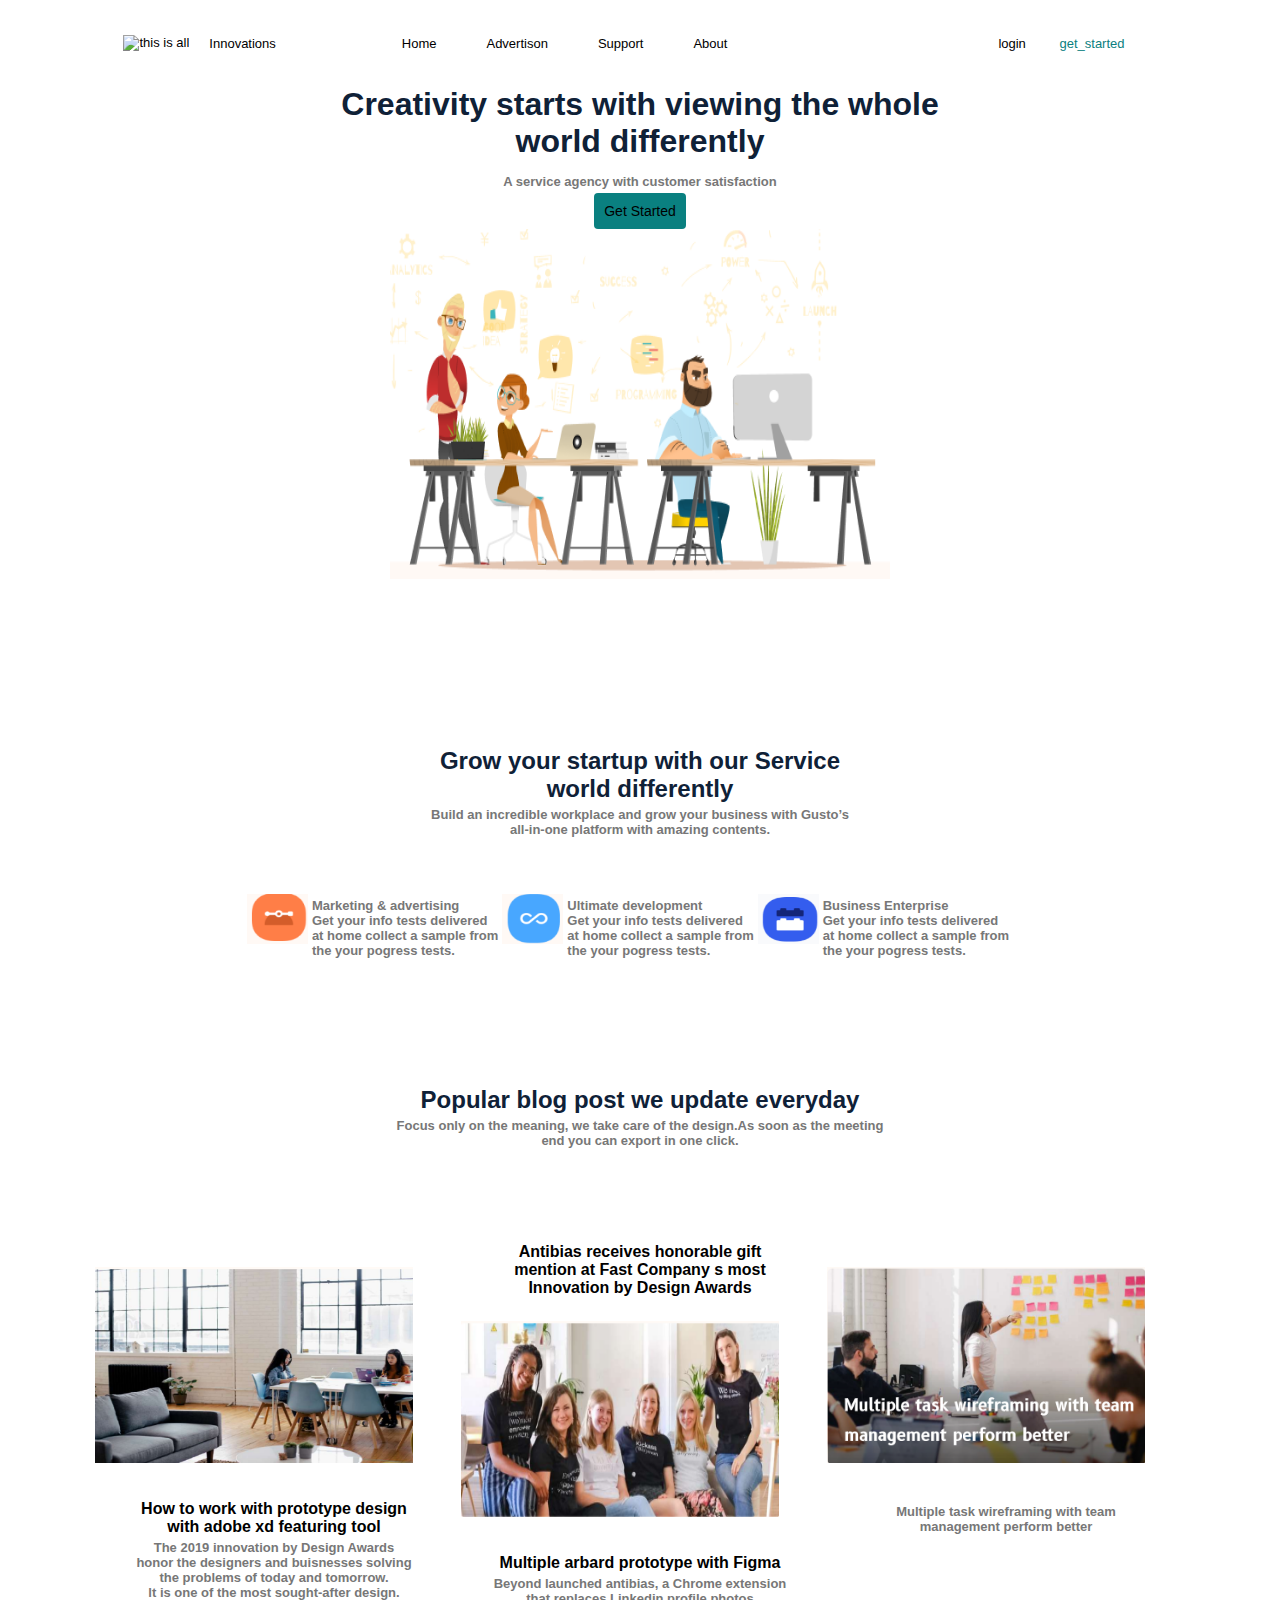
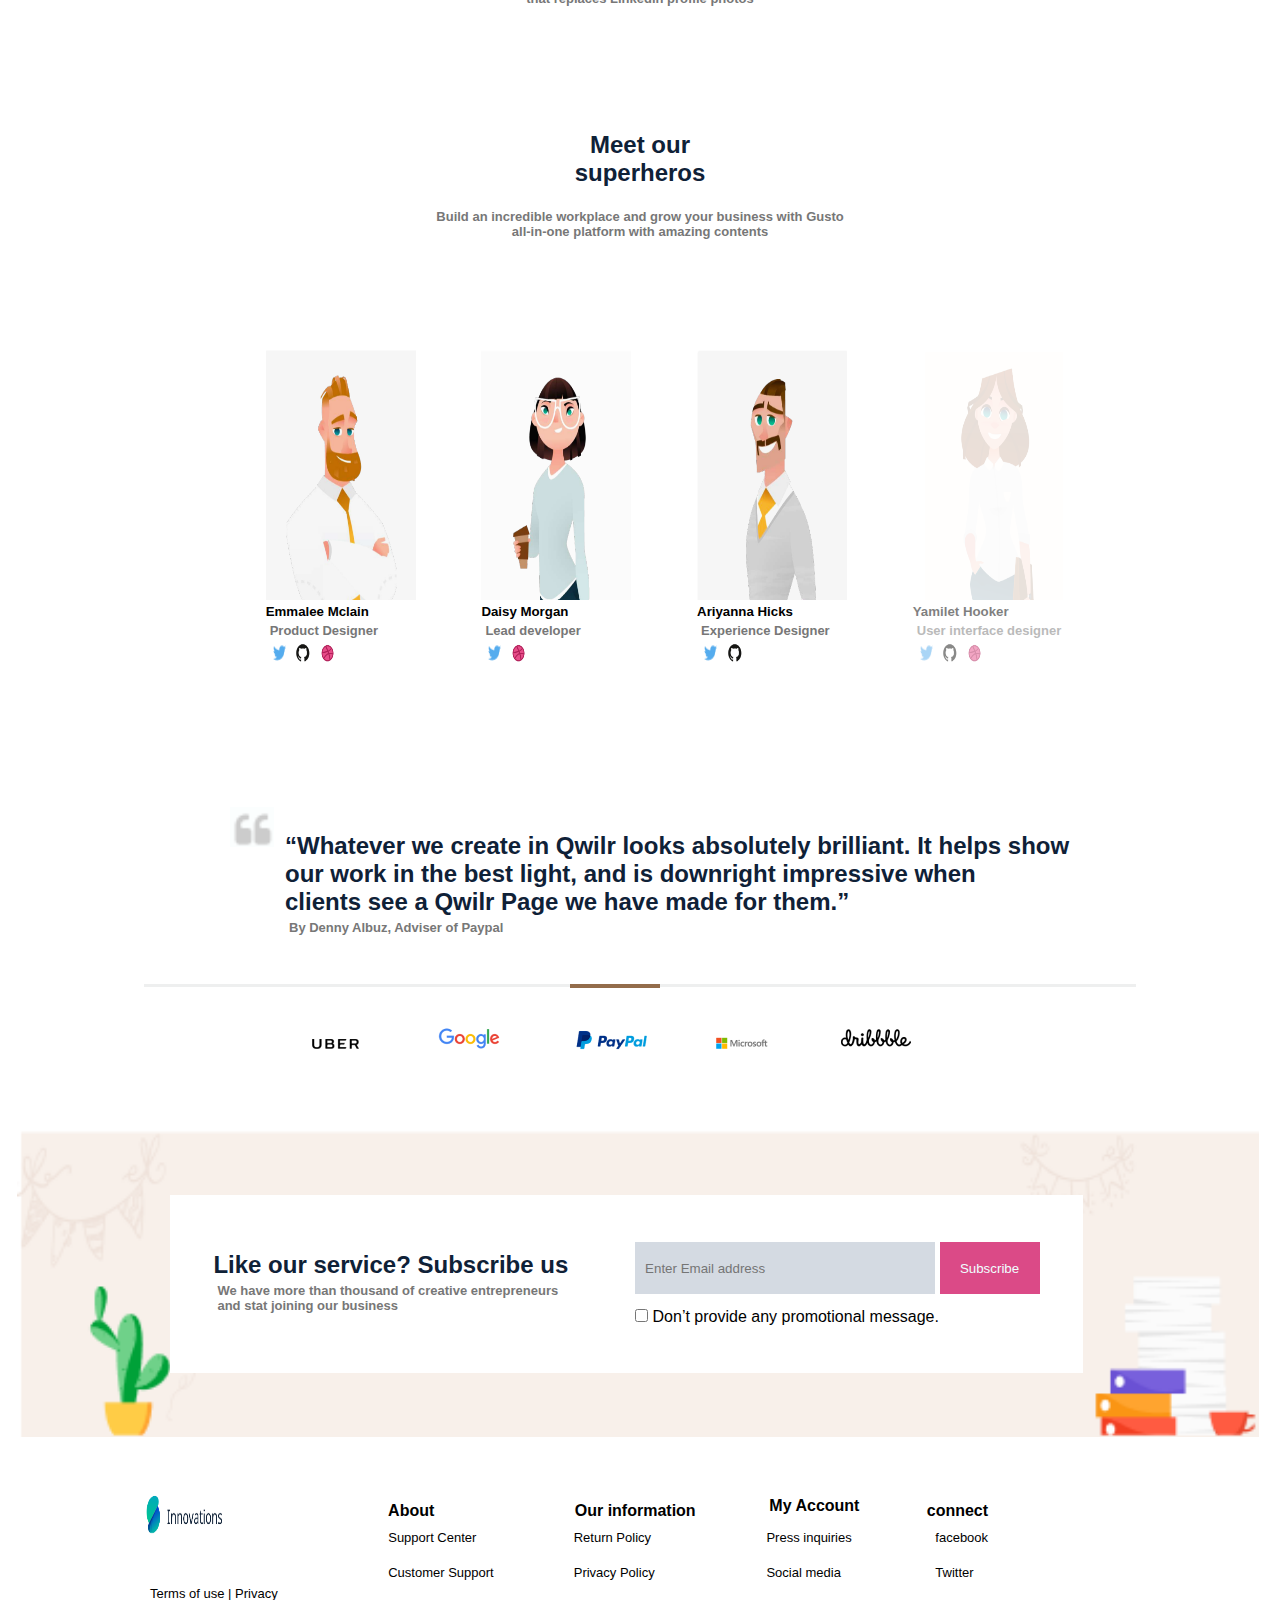
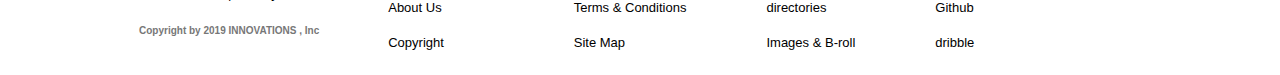
==== index.html @ 23b31b96 "v10" ====
<!DOCTYPE html>
<html lang="en">

<head>
    <meta charset="UTF-8">
    <meta name="viewport" content="width=device-width, initial-scale=1.0">
    <link rel="stylesheet" type="text/css" href="Css.css">
    <link rel="stylesheet" href="index/.css">
    <link rel="stylesheet" href="https://cdnjs.cloudflare.com/ajax/libs/font-awesome/6.4.2/css/all.min.css"
    integrity="sha512-z3gLpd7yknf1YoNbCzqRKc4qyor8gaKU1qmn+CShxbuBusANI9QpRohGBreCFkKxLhei6S9CQXFEbbKuqLg0DA=="
    crossorigin="anonymous" referrerpolicy="no-referrer" /> 

    <title>Inovation</title>
    
</head>

<body>
    <!--header-->
    <header id="header">
        <nav id="navbar">
            <!-- left nav -->
            <div class="logo-nav">
                <ul>
                    <li><img src="img/logo-inov.png" alt="this is all"></li>
                    <li><span>Innovations</span></li>
                </ul>
            </div>
            <!-- middle nav -->
            <ul>
                <li><a href="index.html">Home</a></li>
                <li><a href="advertison.html">Advertison</a></li>
                <li><a href="support.html">Support</a></li>
                <li><a href="about.html">About</a></li>
            </ul>
            <!-- right nav -->
            <div class="nav-right">
                <a href="#">login</a>
                <a style="color: #0A8080 " href="#">get_started</a>
            </div>
        </nav>
    </header>

    <section class="content-section-all"><!-- id="content1" -->
        <div class="content-div-all"><!-- class="content1-title-index" -->
            <h1 class="visiter">Creativity starts with viewing the whole <br> world differently</h1>
            <h6 class="content-div-h">A service agency with customer satisfaction</h6>
            <button>Get Started</button>
            <img class="img-bg-home" src="img/Aboutimg.png" alt="wait please">
        </div>
    </section>

    <section id="main-supp">
        <div class="content-div-all">
            <h2>Grow your startup with our Service <br> world differently</h2>
            <h6 class="content-div-h">Build an incredible workplace and grow your business with Gusto’s <br>
                all-in-one platform with amazing contents.</h6>

            <div class="home-services"> <!--home-services1-right-->
                <div class="services" id="home-services1-right">
                    <img class="home-services-logo" src="img/maeketing.png" alt="maeketing">
                    <h6><b>Marketing & advertising</b><br>Get your info tests delivered <br>at home collect
                        a sample from <br>the your pogress tests.</h6>
                </div>
                <!--home-services1-midle-->
                <div class="services" id="home-services2-medl">
                    <img class="home-services-logo" src="img/ultimate.png" alt="ultimate">
                    <h6><b>Ultimate development</b><br>Get your info tests delivered <br>at home collect
                        a sample from <br>the your pogress tests.</h6>
                </div>
                <!--home-services1-left-->
                <div class="services" id="home-services3-left">
                    <img class="home-services-logo" src="img/Entreprise2.png" alt="Entreprise2">
                    <h6><b>Business Enterprise</b><br>Get your info tests delivered <br>at home collect
                        a sample from <br>the your pogress tests.</h6>
                </div>
            </div>
        </div>
    </section>
    <!--blog-->
    <section id="blog">
        <div class="content-blog-home">
            <h2 id="blog-title">Popular blog post we update everyday</h2>
            <h6>Focus only on the meaning, we take care of the design.As soon as the
                meeting <br>end you can export in one click.</h6>
            <!--home-blog-midle-->
            <div class="home-blog">

                <div id="home-blog-left">
                    <img class="blog-image" src="img/bolg_left.png" alt="Entreprise2">
                    <h4>How to work with prototype design<br>with adobe xd featuring tool</h4>
                    <h6>The 2019 innovation by Design Awards<br>honor the designers and
                        buisnesses solving<br>the problems of today
                        and tomorrow.<br>lt is one of the most sought-after design.
                    </h6>
                </div>

                <!--home-blog-midle-->
                <div id="home-blog-medl">
                    <h4>Antibias receives honorable gift <br>mention at Fast Company s most <br>
                        Innovation by Design Awards
                    </h4>
                    <img class="blog-image" src="img/blog_midle.png" alt="ultimate">
                    <h4>Multiple arbard prototype with Figma</h4>
                    <h6>Beyond launched antibias, a Chrome extension<br>that replaces Linkedin profile photos</h6>
                </div>

                <!--home-blog-left-->
                <div id="home-blog-right">
                    <img class="blog-image" src="img/blog_right.png" alt="maeketing">
                    <h6>Multiple task wireframing with team
                        <br>management perform better
                    </h6>
                </div>
            </div>
        </div>
    </section>

    <section id="hero-section">
        <div class="title-hero-about">
            <h2>Meet our <br> superheros</h2><br>
            <h6>Build an incredible workplace and grow your business with Gusto <br>
                all-in-one platform with amazing contents</h6>
        </div>

        <div class="img-hero-about">

            <div>
                <img class="heros" src="img/left-img-about.png" alt="">
                <h5>Emmalee Mclain</h5>
                <h6>Product Designer</h6>
                <img class="icons" src="img/twiter.png" alt="twiter">
                <img class="icons" src="img/github.png" alt="github">
                <img class="icons" src="img/dribbble2.png" alt="dribbble2">
            </div>

            <div>
                <img class="heros" src="img/midle-img-about.png" alt="midle">
                <h5>Daisy Morgan</h5>
                <h6>Lead developer</h6>
                <img class="icons" src="img/twiter.png" alt="twiter">
                <img class="icons" src="img/dribbble2.png" alt="dribbble2">
            </div>

            <div>
                <img class="heros" src="img/hero-rigt-about.png" alt="rigt">
                <h5>Ariyanna Hicks</h5>
                <h6>Experience Designer</h6>
                <img class="icons" src="img/twiter.png" alt="twiter">
                <img class="icons" src="img/github.png" alt="github">
            </div>
            <div class="leftlady-opacity">
                <img class="heros" src="img/home-right-hero.png" alt="heros">
                <h5>Yamilet Hooker</h5>
                <h6>User interface designer</h6>
                <img class="icons" src="img/twiter.png" alt="twiter">
                <img class="icons" src="img/github.png" alt="github">
                <img class="icons" src="img/dribbble2.png" alt="dribbble2">
            </div>
        </div>
    </section>

    <section id="home-paragraph">
        <div class="home-paragraph">
            <img id="tiwtiwa" src="img/tiwtiwa.png" alt="tiwtiwa">
            <h2>
                “Whatever we create in Qwilr looks absolutely brilliant. It helps show <br>
                our work in the best light, and is downright impressive
                when <br>clients see a Qwilr Page we have made for them.”
            </h2>
            <h6>
                By Denny Albuz, Adviser of Paypal
            </h6>
        </div>
    </section>
    <section class="comapany-logos-home">
        <div class="hr">
            <hr>
        </div>

        <div class="campany-logos">
            <img class="cm-logo" src="img/uber.png" alt="uber" class="big-company-logo">
            <img class="cm-logo" src="img/google.png" alt="google" class="big-company-logo">
            <img class="cm-logo" src="img/paypal.png" alt="paypal" class="big-company-logo">
            <img class="cm-logo" src="img/microsoft.png" alt="microsoft" class="big-company-logo">
            <img class="cm-logo" src="img/dribbble.png" alt="dribbble2" class="big-company-logo">
        </div>

    </section>

    <section id="home-form">
        <form class="form-home">
            <div>
                <h2>Like our service? Subscribe us</h2>
                <h6>We have more than thousand of creative entrepreneurs <br>
                    and stat joining our business</h6>
            </div>
            <div>
                <input class="form-home-input" type="text" placeholder="Enter Email address">
                <button class="form-home-button">Subscribe</button><br>

                <input type="checkbox" id="box" name="box" style="margin-top:15px;">
                <label for="box">Don’t provide any promotional message.</label>
            </div>
        </form>

    </section>
    <!--footer-->
    <section id="footer">
        <div class="footer-section">
            <div class="footer" id="footer-logo">
                <ul class="footerul">
                <li>
                    <img height="90px" width="100px" src="img/logo.png" alt="wait a min please">
                 </li>
                    <li> <a>Terms of use | Privacy</a></li>
                    <li>
                        <h6 style="font-size: 10px;">Copyright by 2019 INNOVATIONS , Inc</h6>
                    </li>
                </ul>
            </div>
            <div class="footer">
                
                <ul class="footerul">
                    <h3>About</h3>
                    <li><a href="#">Support Center</a></li>
                    <li><a href="#">Customer Support</a></li>
                    <li><a href="#">About Us</a></li>
                    <li><a href="#">Copyright</a></li>
                </ul>
            </div>
            <div class="footer">
                
                <ul class="footerul">
                    <h3>Our information</h3>
                    <li><a href="#">Return Policy</a></li>
                    <li><a href="#">Privacy Policy</a></li>
                    <li><a href="#">Terms & Conditions</a></li>
                    <li><a href="#">Site Map</a></li>
                </ul>
            </div>
            <div class="footer">
                <h3>My Account</h3>
                <ul class="footerul">
                    <li><a href="#">Press inquiries</a></li>
                    <li><a href="#">Social media</a></li>
                    <li><a href="#">directories</a></li>
                    <li><a href="#">Images & B-roll</a></li>
                </ul>
            </div>
            <div class="footer">
                <ul class="footerul">
                    <h3>connect</h3>
                    <li><a href="#"><i class="fa-brands fa-facebook" style="color: #1f3356;"></i>facebook</a></li>
                    <li><a href="#"><i class="fa-brands fa-twitter" style="color: #7edaf1;"></i>Twitter</a></li>
                    <li><a href="#"><i class="fa-brands fa-github" style="color: #0a0a0a;"></i>Github</a></li>
                    <li><a href="#"><i class="fa-solid fa-basketball" style="color: #b12b4c;"></i>dribble</a></li>
                </ul>
            </div>
        </div>
    </section>
</body>

</html>
---- Css.css ----
* {
    margin: 0%;
    padding: 0%;
    box-sizing: border-box;
    font-family: 'Open Sans', 'Helvetica Neue', sans-serif;
    
}

h1 {
    font-size: xx-large;
    color: #0F2137;
    position: absolute;
    top: 105px;
}

h2 {
    font-size: x-large;
    color: #0F2137;
    
}

h3 {
    font-size: medium;
}

h6 {
    font-size: small;
    color: #777;
    padding: 4px;
}

p {
    font-size: 15px;

}

.icons {
    height: 20px;
    width: 20px;
    padding-left: 5px;
}

#navbar {
    display: flex;
    justify-content: space-around;
    align-items: center;
    padding: 25px;
    margin-left: 113px;
    font-size: small;
}

#navbar ul {
    display: flex;
    flex-direction: row;
    align-items: center;
    list-style: none;
    margin-left: -140px;
}

li {
    padding: 10px;
}

a {
    text-decoration: none;
    height: 10px;
    width: 35px;
    color: black;
    transition: ease 0.3s;
    padding: 15px;
}

 a:hover {
    box-shadow: 15px 15px 30px rgba(232, 4, 4, 0.2);
    border-radius: 3px;
} 



/*page home all pages */
.content-div-all {
    display: flex;
    flex-direction: column;
    align-items: center;
    text-align: center;
    padding: 84px;
    position: relative;
}

.content-div-all .img-bg-home {
    width: 500px;
    height: 350px;
}

.content-div-all button {
    padding: 10px;
    font-size: 14px;
    background-color: #0A8080;
    border: none;
    border-radius: 4px;
}
/*services all pages*/
.home-services-logo {
    height: 50px;
    width: 61px;
}

.home-services {
    display: flex;
    padding: 3px 30px 10px 10px;
}

.services {
    display: flex;
    text-align: start;
    align-items: start;
    padding-top: 50px;
}

/*footer*/

.footer-section {
    display: flex;
    align-items: center;
    padding: 10px;
    margin-left: 90px;
    font-size: small;
}

.footer {
    display: flex;
    flex-direction: column;
    justify-content: center;
    align-items: center;
}

.footerul {
    list-style: none;
    display: flex;
    flex-direction: column;
    justify-content: space-evenly;
    align-items: start;
    margin-left: 20px;
    padding: 5px;
}

.footer h3 {
    margin-left: 16%;
    margin-top: 50px;
}
/*     advertision   */

#services {
    display: flex;
    align-items: center;
    flex-direction: column;
    margin-left: 95px;
    padding: 33px;
    background-color: #FFFAEE;
    height: 500px;
    width: 88%;
}

.services-advtion {
    display: flex;
    flex-direction: row;
    padding-left: 55px;
    margin: 16px;
}

.services-p {
    border: 1px solid black;
    border-radius: 10px;
    background: #FFFFFF;
    padding: 29px;
    margin: 30px;
}

.services-h3 {
    text-align: center;
}

.tiwtiwa {
    height: 30px;
    width: 24px;

}
#service1 {
    display: flex;
    flex-direction: column;
    justify-content: start;
    align-items: start;
    padding: 10px;
}

#right-review {
    height: 287px;
    width: 234px;
    background: #f7f8f8;
    border: 1px solid black;
    border-radius: 20px;
    padding: 74px 43px 114px 52px;
    margin: 40px;
}
/*     about      */
#content2 {
    display: flex;
    flex-direction: column;
    text-align: center;
    margin-top: 10px;
    padding: 10px;

}

.midle-content {
    display: flex;
    justify-content: space-evenly;
    align-items: center;
    text-align: left;
    margin-top: 80px;
}

.midle-content .midel-lef-p {
    font-size: xx;
}

.img-hero-about {
    display: flex;
    justify-content: space-evenly;
    padding: 77px 149px 26px 200px;
}

.img-hero-about .heros {
    height: 250px;
    width: 150px;
}

.hero-section {
    text-align: center;
}

.title-hero-about {
    text-align: center;
    padding: 30px;
}
/*    index    */


/*form-home*/
#home-form {
    background-image: url(img/background2.png);
    background-repeat: no-repeat;
    background-size: cover;
    margin-left: 17px;
    margin-top: 50px;
    padding: 20px;
    height: 312px;
    width: 97%;
}

.form-home {
    display: flex;
    justify-content: space-around;
    align-items: center;
    padding: 10px;
    background-color: white;
    height: 178px;
    width: 913px;
    margin: 50px 0px 0px 133px
}

.form-home-input {
    height: 52px;
    width: 300px;
    background: #D4DAE2;
    border: none;
    padding-left: 10px;
}

.form-home-button {
    height: 52px;
    width: 100px;
    color: azure;
    background-color: #DB4A87;
    border: none;
}
/*blog- section*/
.content-blog-home {
    text-align: center;
    margin-top: 30px;
}

.home-blog {
    display: flex;
    flex-direction: row;
    justify-content: space-around;
    align-items: flex-start;
    margin: 1px;
    padding: 90px;
}

.blog-image {
    height: 196px;
    width: 318px;
    margin: 24px 41px 33px 0px;

}
#content2 {
    display: flex;
    flex-direction: column;
    text-align: center;
    margin-top: 10px;
    padding: 10px;

}
.visiter{
    position: absolute;
    top: 0px;
}

.midle-content {
    display: flex;
    justify-content: space-evenly;
    align-items: center;
    text-align: left;
    margin-top: 80px;
}

.midle-content .midel-lef-p {
    font-size: xx;
}

.img-hero-about {
    display: flex;
    justify-content: space-evenly;
    padding: 77px 149px 26px 200px;
}

.img-hero-about .heros {
    height: 250px;
    width: 150px;
}

.hero-section {
    text-align: center;
}

.title-hero-about {
    text-align: center;
    padding: 30px;
}

.home-paragraph {

    text-align: start;
    margin: 115px 10px 25px 285px;
}

#tiwtiwa {
    height: 40px;
    width: 44px;
    opacity: 0.2;
    display: flex;
    align-items: start;
    margin-left: -55px;
    margin-bottom: -15px;
}

.comapany-logos-home {
    text-align: center;
    padding: 20px;
    display: flex;
    flex-direction: column;
    align-items: center;
}

.hr {

    display: flex;
    justify-content: center;
    background-color: #eeefef;
    width: 80%;
    height: 3px;
    margin-bottom: 36px;

}

hr {
    width: 90px;
    height: 3px;
    margin-left: -50px;
    border: 2px solid #936c4b;
}

.cm-logo {
    margin-right: 62px;
}
.leftlady-opacity{
    opacity: 0.5;
   }
   /*  support   */
   .contact-div {
    display: flex;
    background-color: #edf5fa;
    margin: 13px;
    height: 95px;
    text-align: center;
  }
  
  .contact-div .h1-contact {
    margin-left: 160px;
    padding: 31px;
  }
  
  #form-support {
    background-color: #fcf5ec;
    border-radius: 6px;
    height: 450px;
    width: 93%;
    margin-left: 40px;
    margin-top: 50px;
    padding: 45px;
  }
  
  .contact-body {
    padding: 60px;
  }
  
  .contact-body .input-contact {
  
    height: 40px;
    padding: 10px;
    width: 300px;
    margin-left: 100px;
    border: 1px solid black;
    border-radius: 5px;
    margin-top: 25px;
  }
  
  .contact-body .textarea-contact {
    height: 100px;
    width: 300px;
    border: 1px solid black;
    border-radius: 5px;
    margin-left: 100px;
    margin-top: 25px;
    padding: 10px;
  }
  
  .contact-body .contact-buttn {
    height: 36px;
    width: 190px;
    margin-left: 145px;
    margin-top: 30px;
    background: #0A8080;
    border: 1px;
    border-radius: 4px;
    color: white;
  }
  
  /*adresse side */
  #contact-support {
    display: flex;
    flex-direction: row;
    justify-content: space-evenly;
    margin-left: 70px;
    margin-top: 70px;
    text-align: center;
  }
  
  .contact-details {
    display: flex;
    justify-items: center;
  }
  
  .contact-details p {
    padding: 20px;
    margin-top: 30px;
  }
  
  .contact-input-bottom {
    display: flex;
  }
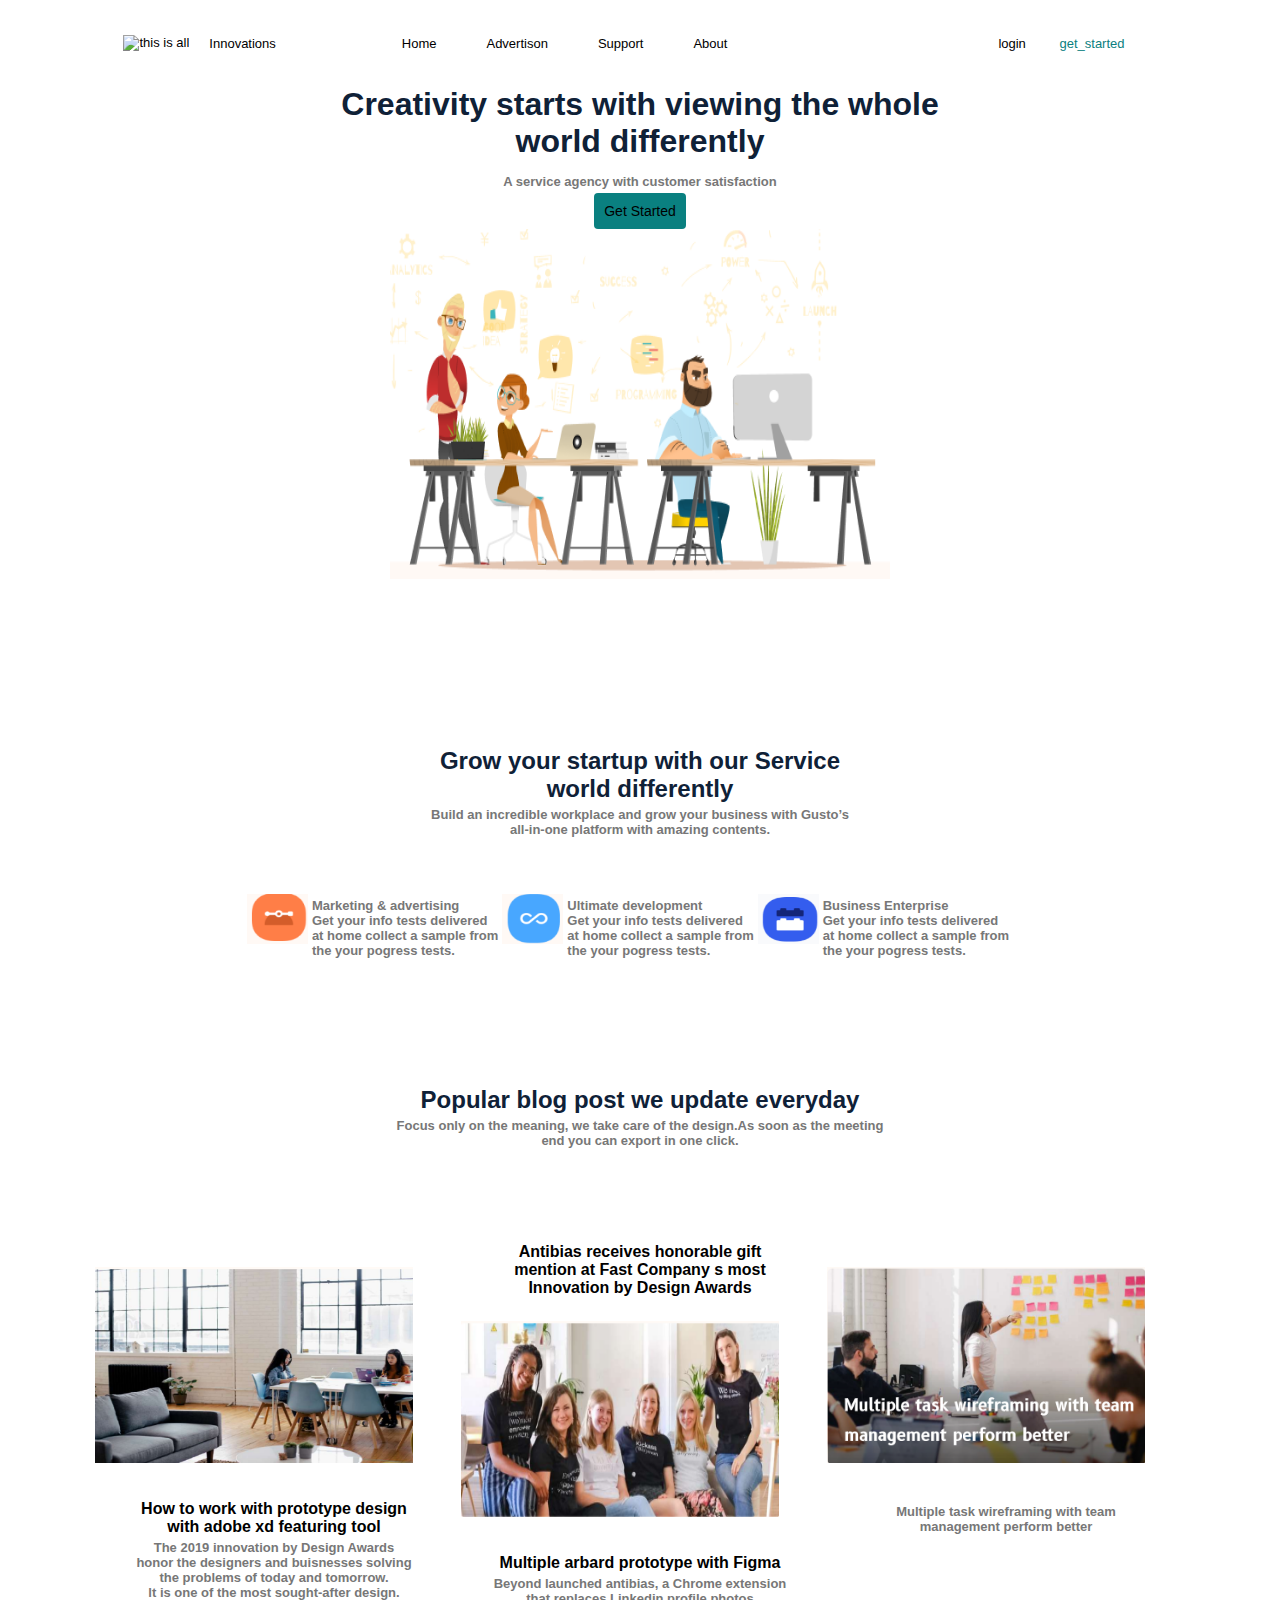
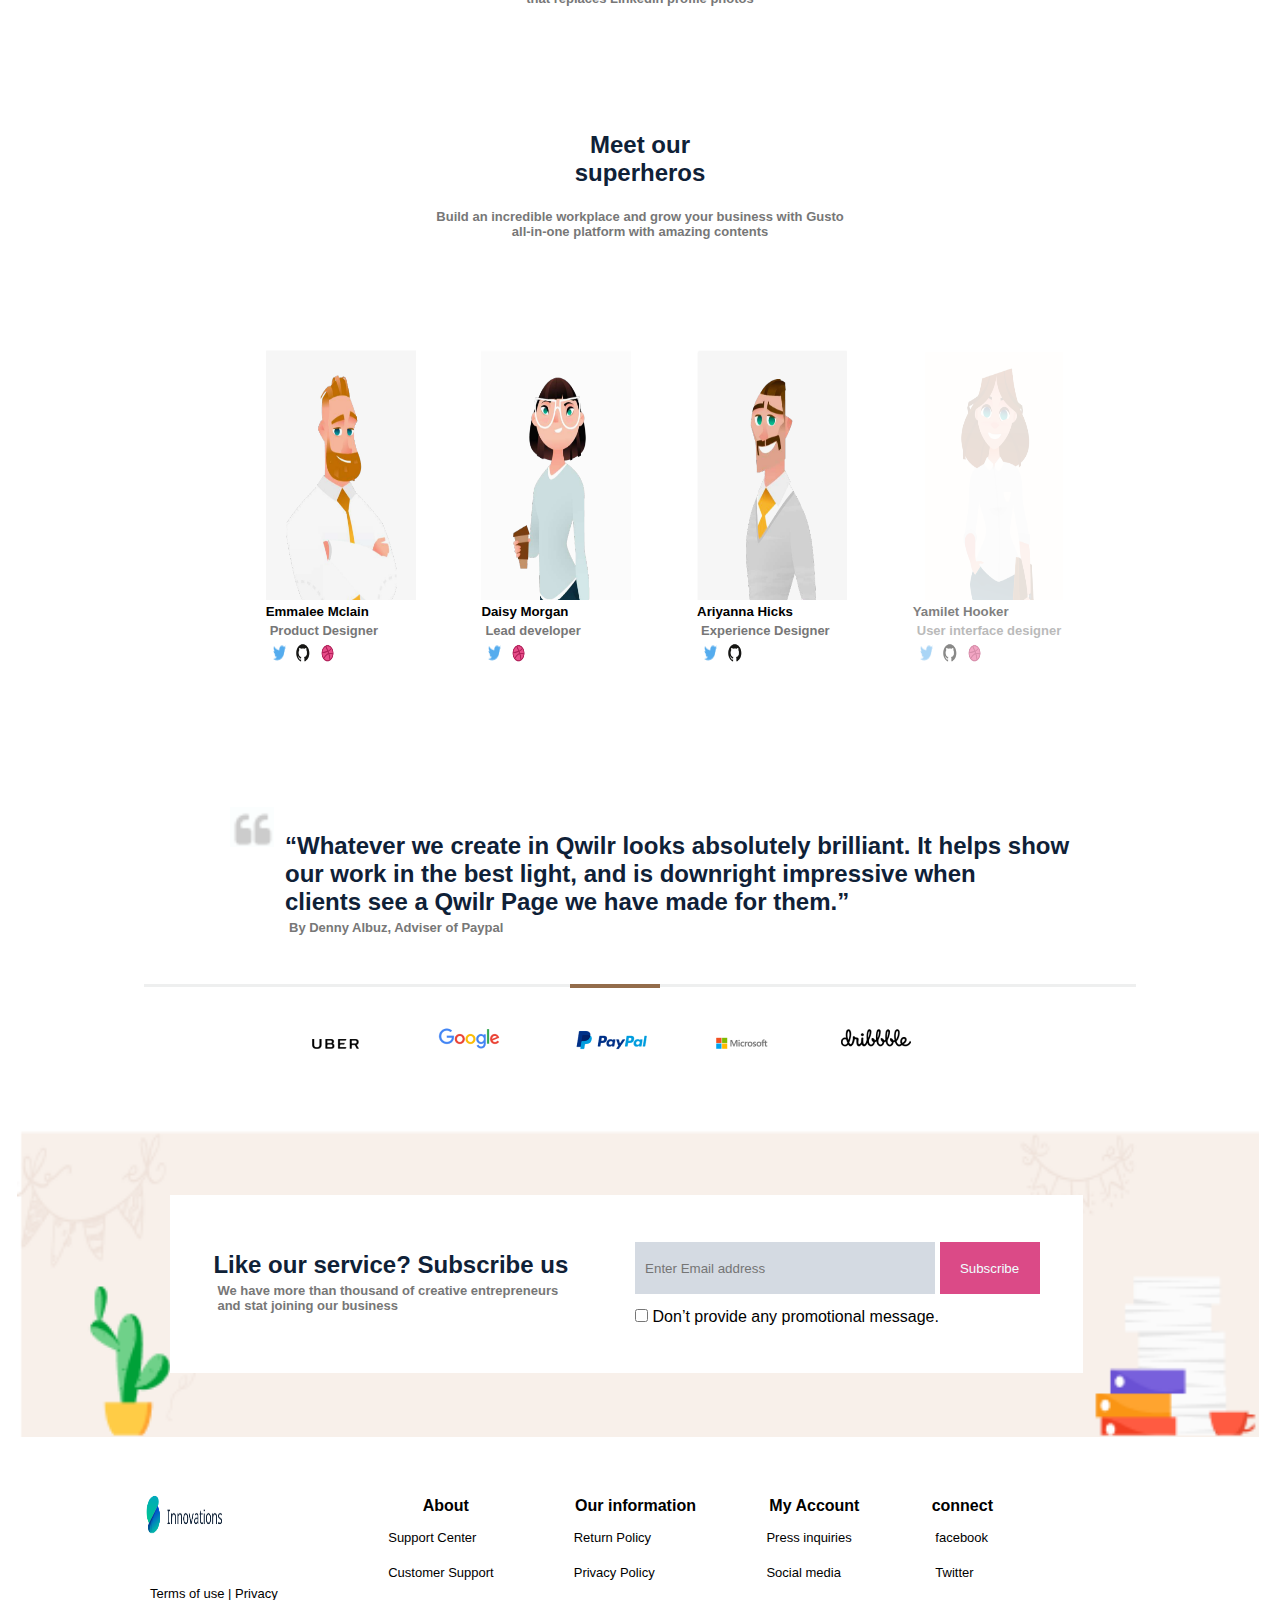
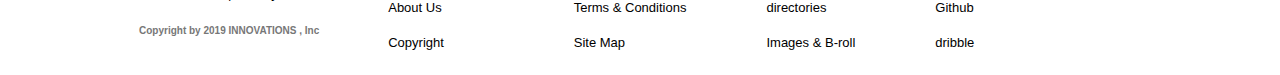
==== commit 291d1426: "v11" ====
--- a/index.html
+++ b/index.html
@@ -219,9 +219,9 @@
                 </ul>
             </div>
             <div class="footer">
-                
-                <ul class="footerul">
-                    <h3>About</h3>
+                <h3>About</h3>
+                <ul class="footerul">
+                   
                     <li><a href="#">Support Center</a></li>
                     <li><a href="#">Customer Support</a></li>
                     <li><a href="#">About Us</a></li>
@@ -229,9 +229,8 @@
                 </ul>
             </div>
             <div class="footer">
-                
-                <ul class="footerul">
-                    <h3>Our information</h3>
+                <h3>Our information</h3>
+                <ul class="footerul">
                     <li><a href="#">Return Policy</a></li>
                     <li><a href="#">Privacy Policy</a></li>
                     <li><a href="#">Terms & Conditions</a></li>
@@ -248,8 +247,8 @@
                 </ul>
             </div>
             <div class="footer">
-                <ul class="footerul">
-                    <h3>connect</h3>
+                <h3>connect</h3>
+                <ul class="footerul">
                     <li><a href="#"><i class="fa-brands fa-facebook" style="color: #1f3356;"></i>facebook</a></li>
                     <li><a href="#"><i class="fa-brands fa-twitter" style="color: #7edaf1;"></i>Twitter</a></li>
                     <li><a href="#"><i class="fa-brands fa-github" style="color: #0a0a0a;"></i>Github</a></li>
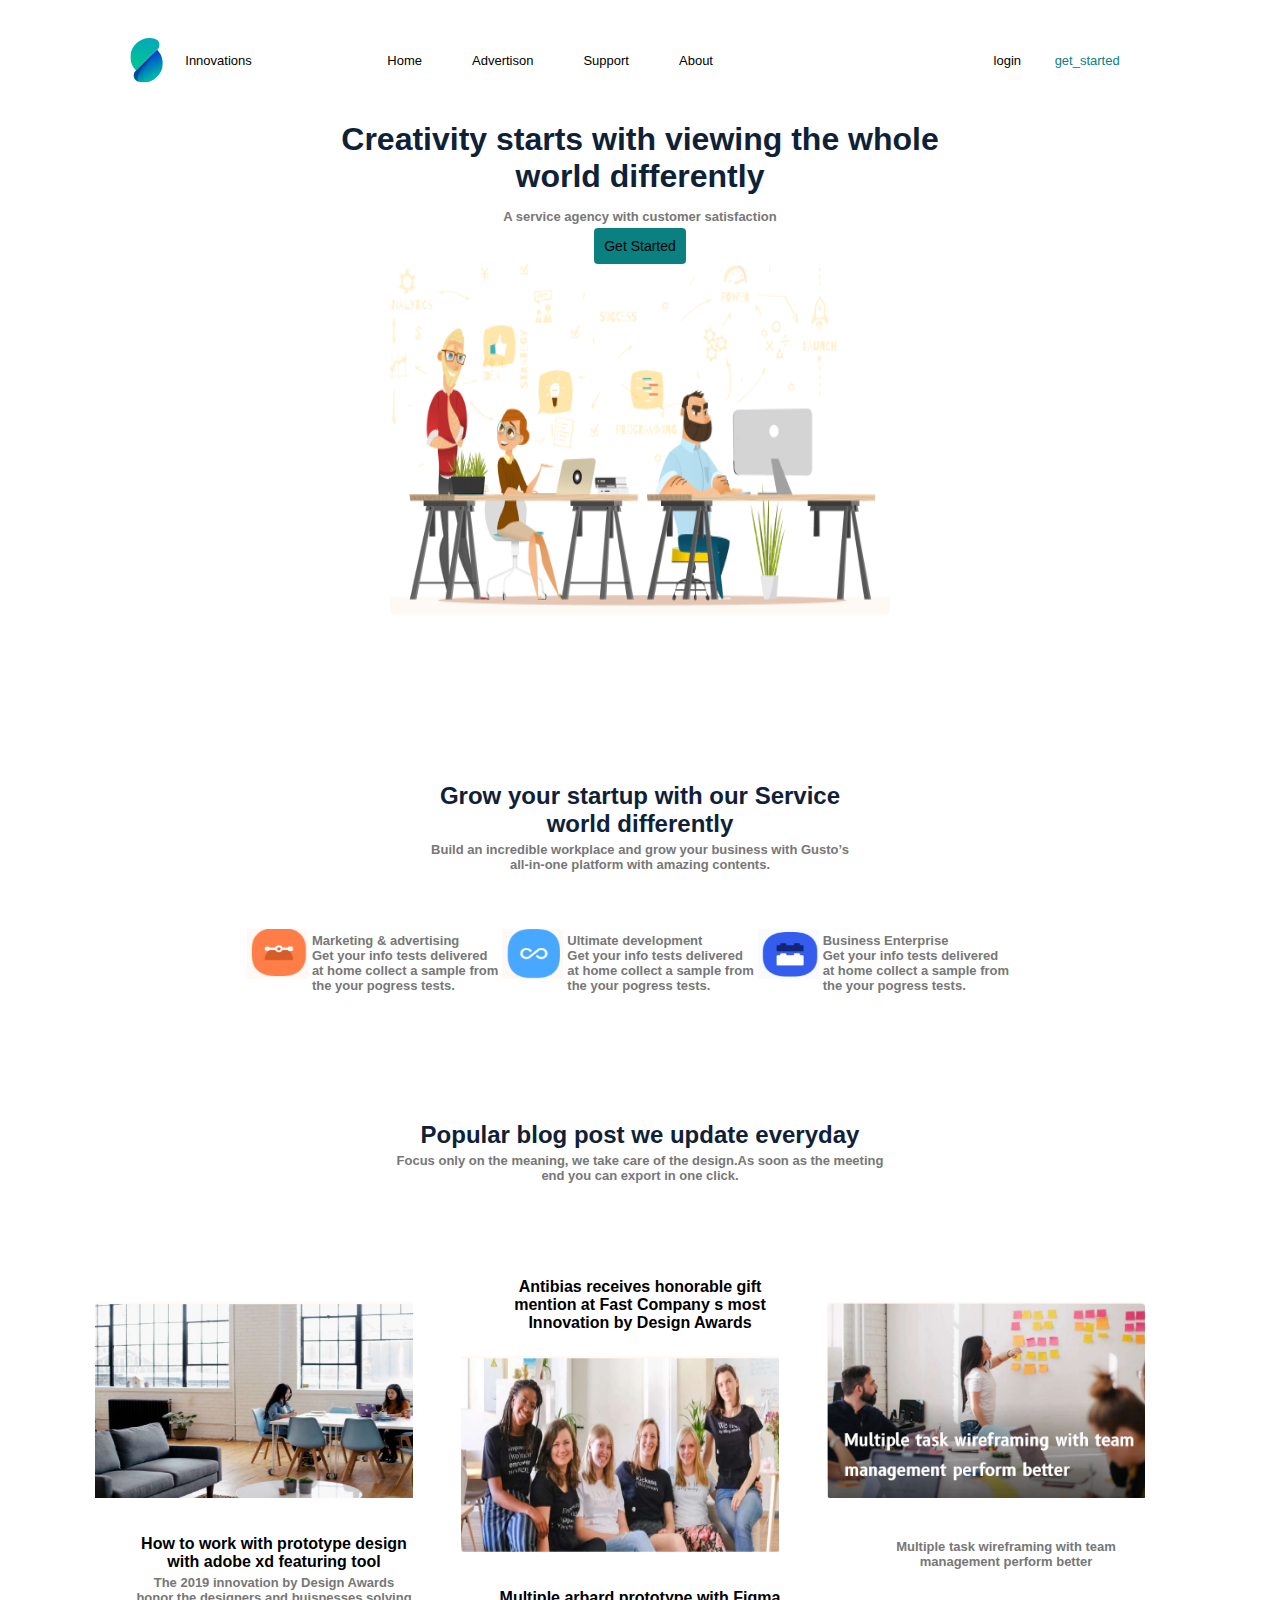
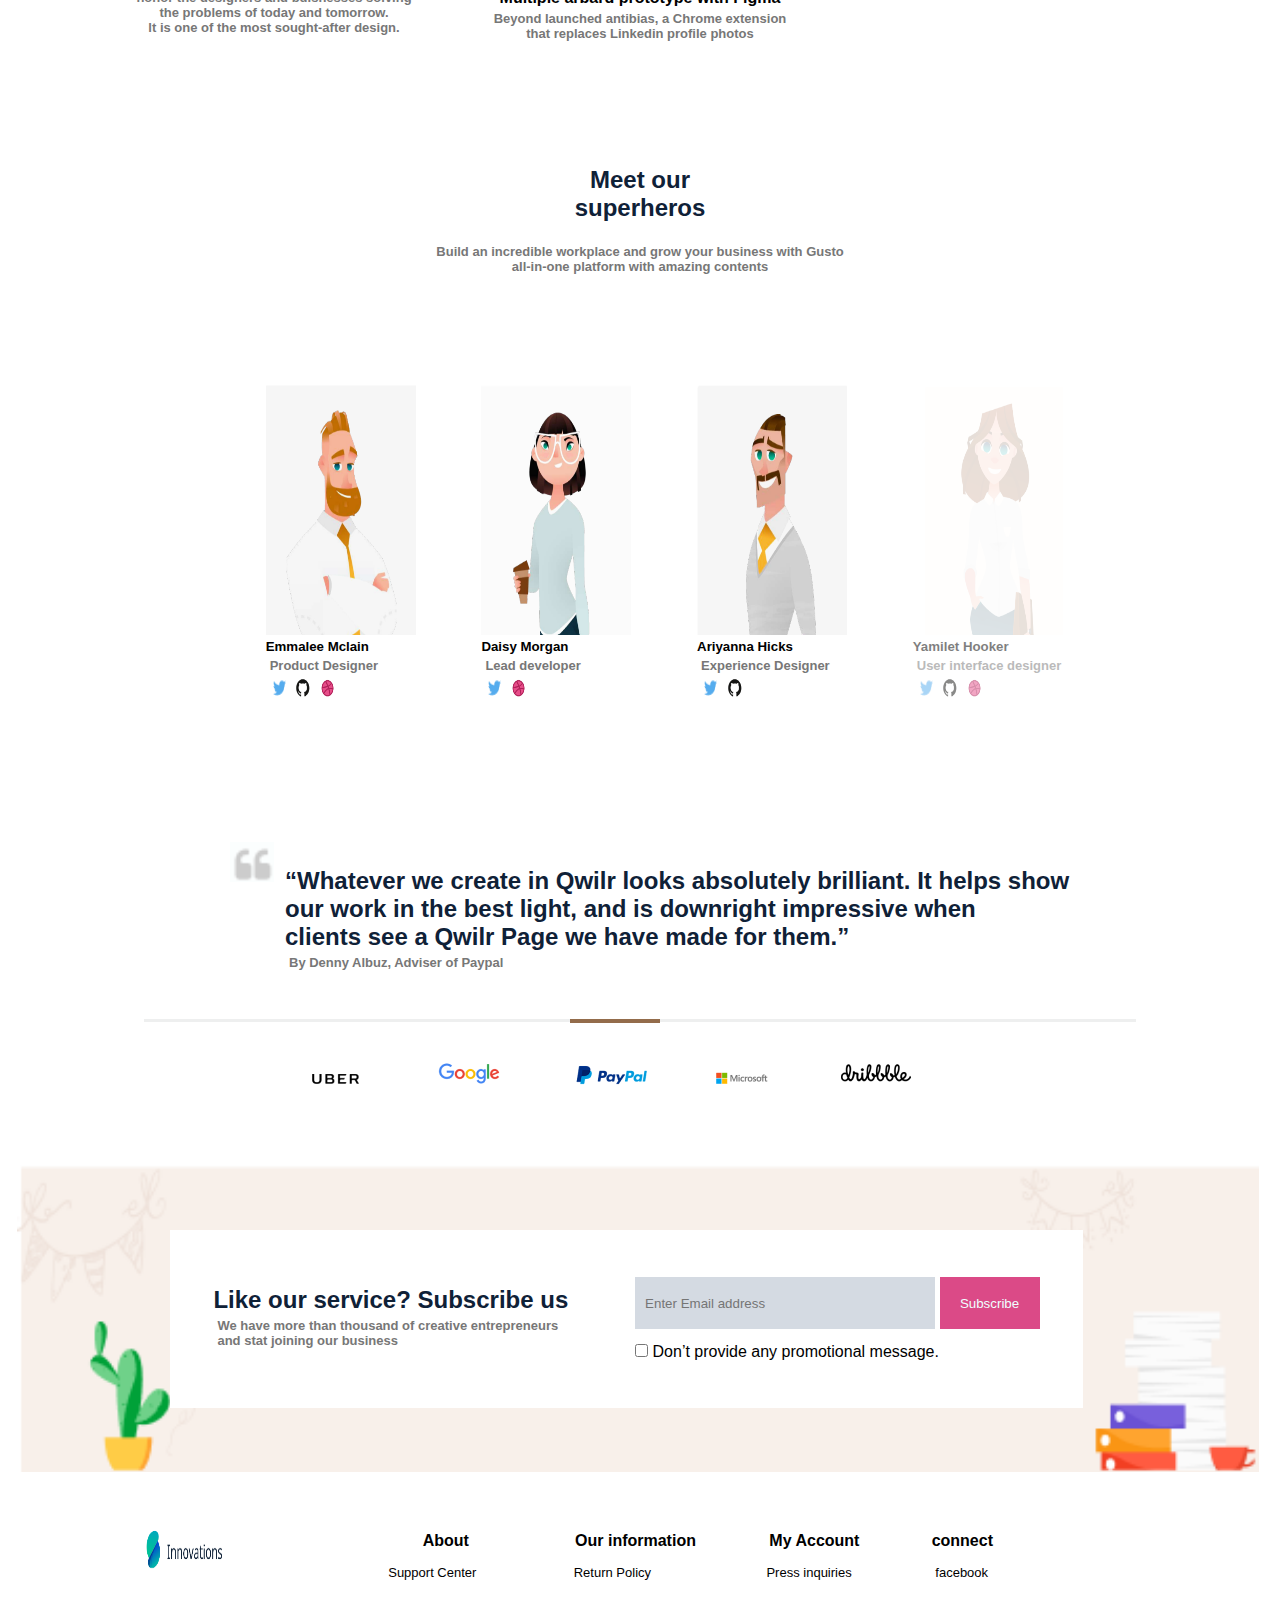
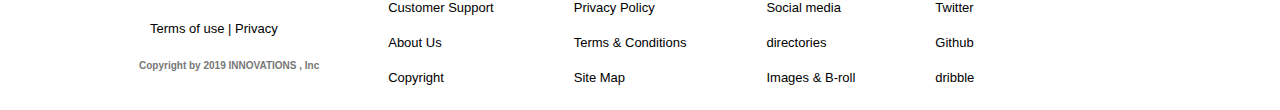
==== commit 2c2e166a: "v9" ====
--- a/index.html
+++ b/index.html
@@ -21,7 +21,7 @@
             <!-- left nav -->
             <div class="logo-nav">
                 <ul>
-                    <li><img src="img/logo-inov.png" alt="this is all"></li>
+                    <li><img src="img/logo-Inov.png" alt="this is all"></li>
                     <li><span>Innovations</span></li>
                 </ul>
             </div>
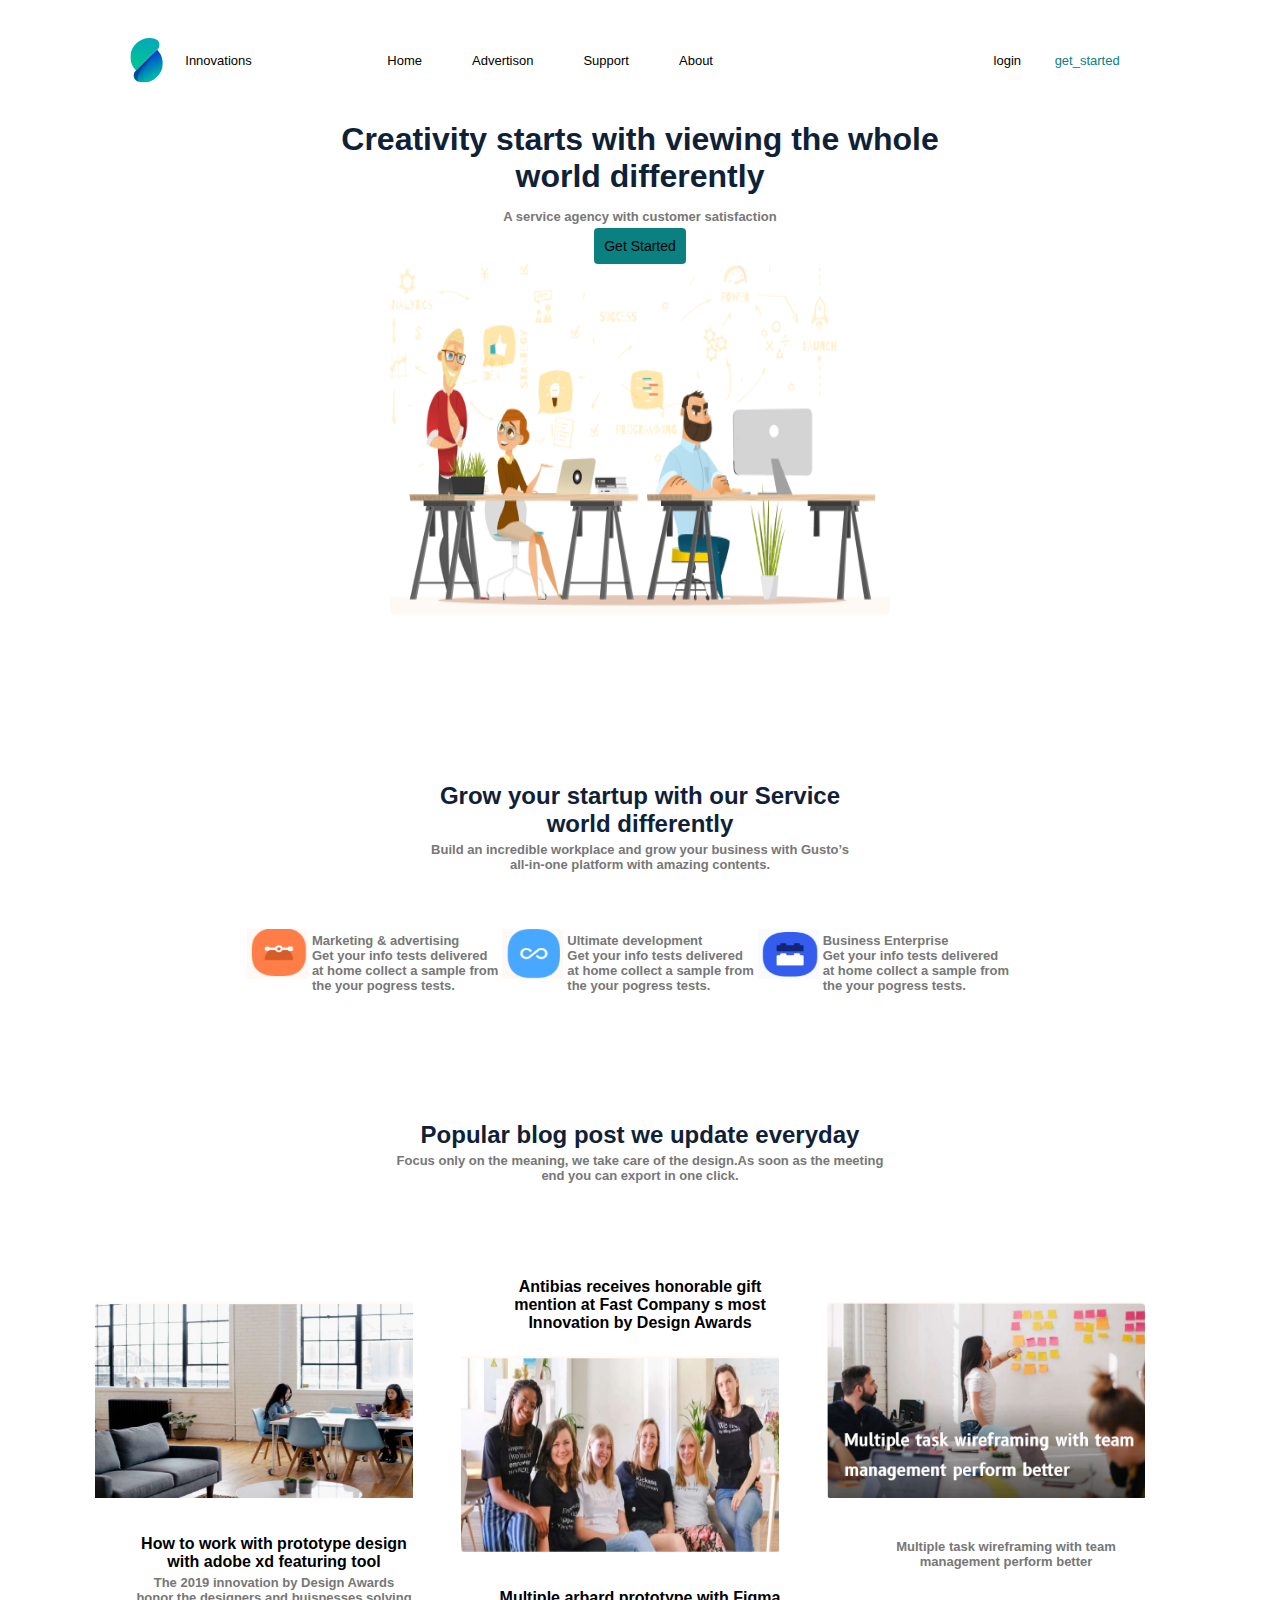
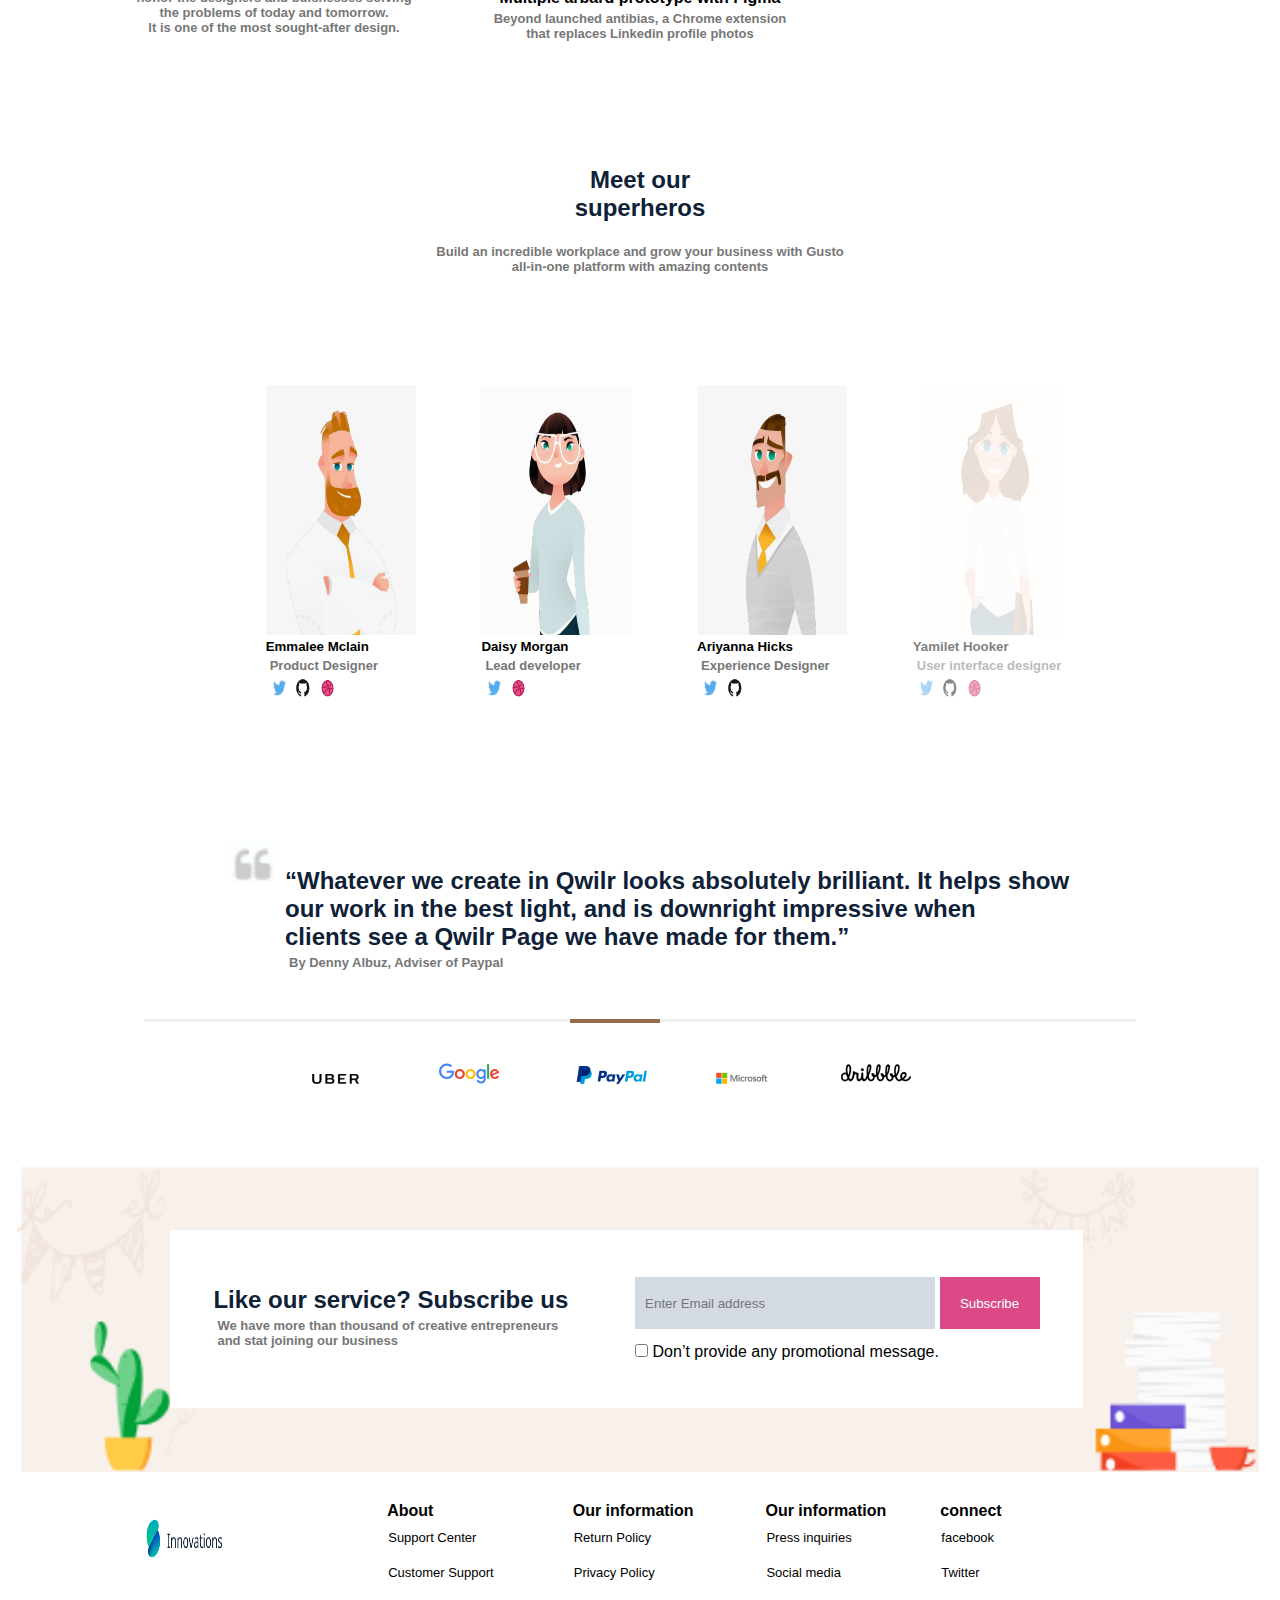
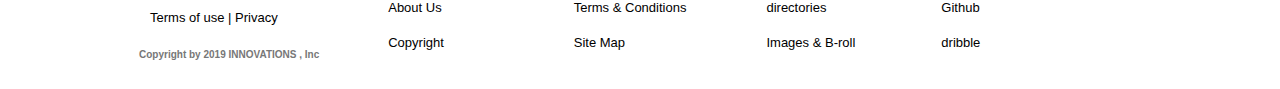
==== commit 79bfdc79: "last V" ====
--- a/index.html
+++ b/index.html
@@ -9,9 +9,7 @@
     <link rel="stylesheet" href="https://cdnjs.cloudflare.com/ajax/libs/font-awesome/6.4.2/css/all.min.css"
     integrity="sha512-z3gLpd7yknf1YoNbCzqRKc4qyor8gaKU1qmn+CShxbuBusANI9QpRohGBreCFkKxLhei6S9CQXFEbbKuqLg0DA=="
     crossorigin="anonymous" referrerpolicy="no-referrer" /> 
-
     <title>Inovation</title>
-    
 </head>
 
 <body>
@@ -219,9 +217,9 @@
                 </ul>
             </div>
             <div class="footer">
-                <h3>About</h3>
-                <ul class="footerul">
-                   
+                
+                <ul class="footerul">
+                    <h3>About</h3>
                     <li><a href="#">Support Center</a></li>
                     <li><a href="#">Customer Support</a></li>
                     <li><a href="#">About Us</a></li>
@@ -229,8 +227,9 @@
                 </ul>
             </div>
             <div class="footer">
-                <h3>Our information</h3>
-                <ul class="footerul">
+                
+                <ul class="footerul">
+                    <h3>Our information</h3>
                     <li><a href="#">Return Policy</a></li>
                     <li><a href="#">Privacy Policy</a></li>
                     <li><a href="#">Terms & Conditions</a></li>
@@ -238,8 +237,9 @@
                 </ul>
             </div>
             <div class="footer">
-                <h3>My Account</h3>
-                <ul class="footerul">
+                
+                <ul class="footerul">
+                    <h3>Our information</h3>
                     <li><a href="#">Press inquiries</a></li>
                     <li><a href="#">Social media</a></li>
                     <li><a href="#">directories</a></li>
@@ -247,8 +247,9 @@
                 </ul>
             </div>
             <div class="footer">
-                <h3>connect</h3>
-                <ul class="footerul">
+                
+                <ul class="footerul">
+                    <h3>connect</h3>
                     <li><a href="#"><i class="fa-brands fa-facebook" style="color: #1f3356;"></i>facebook</a></li>
                     <li><a href="#"><i class="fa-brands fa-twitter" style="color: #7edaf1;"></i>Twitter</a></li>
                     <li><a href="#"><i class="fa-brands fa-github" style="color: #0a0a0a;"></i>Github</a></li>
--- a/Css.css
+++ b/Css.css
@@ -21,6 +21,7 @@
 
 h3 {
     font-size: medium;
+    margin-left: 24px;
 }
 
 h6 {
@@ -129,6 +130,7 @@
 
 .footer {
     display: flex;
+    text-align: left;
     flex-direction: column;
     justify-content: center;
     align-items: center;
@@ -144,10 +146,7 @@
     padding: 5px;
 }
 
-.footer h3 {
-    margin-left: 16%;
-    margin-top: 50px;
-}
+
 /*     advertision   */
 
 #services {
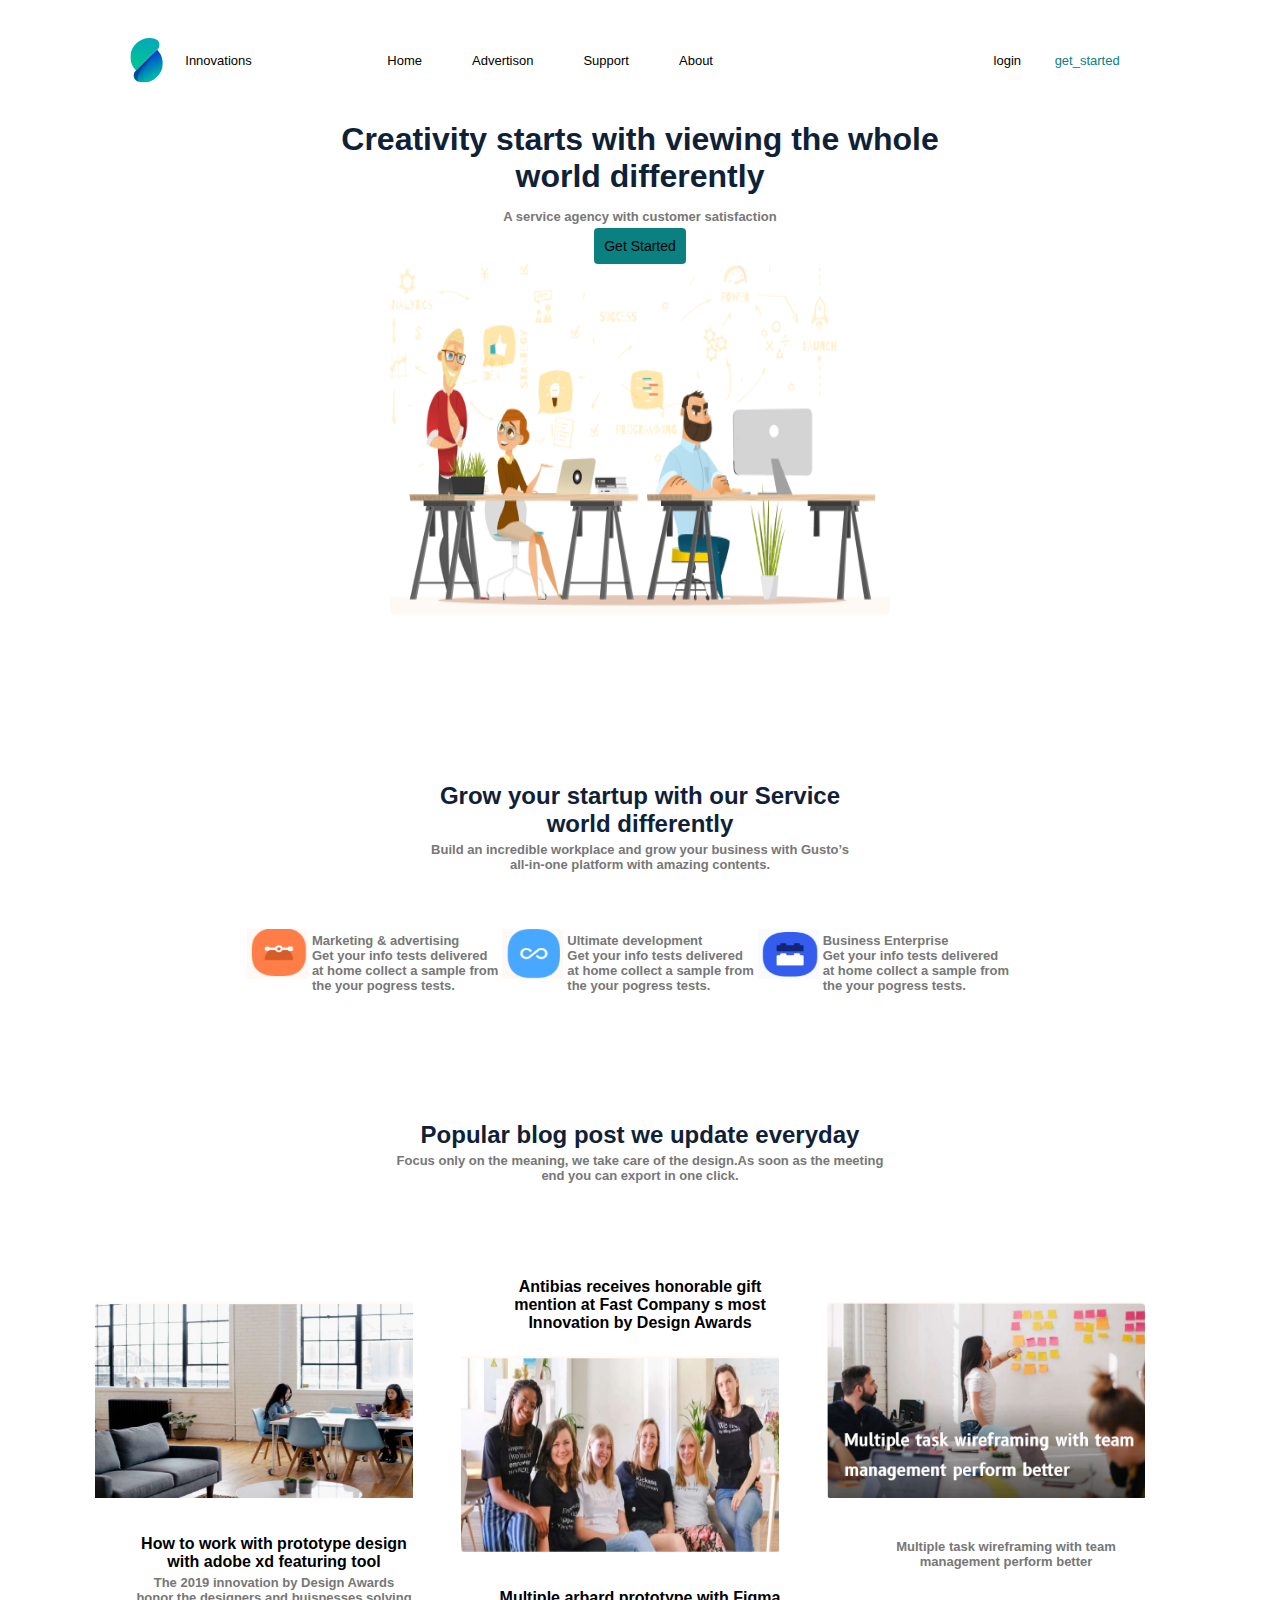
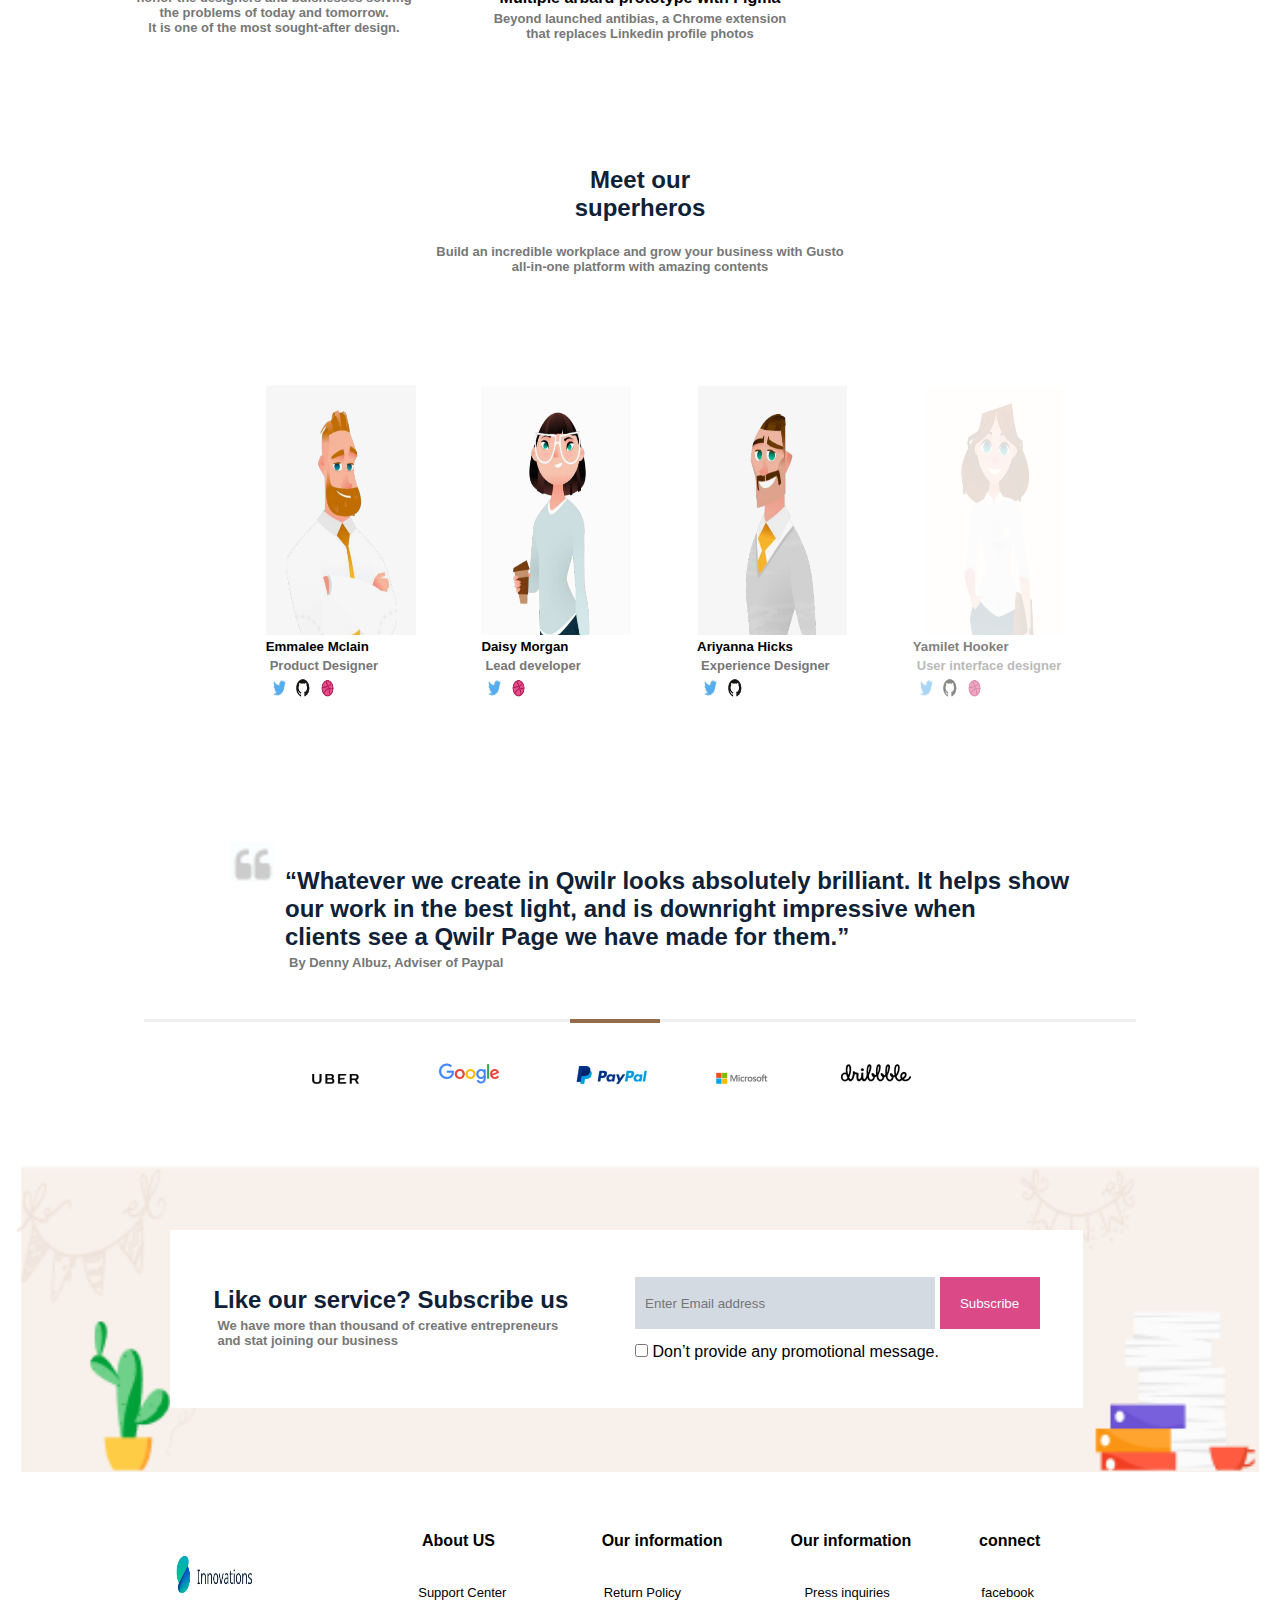
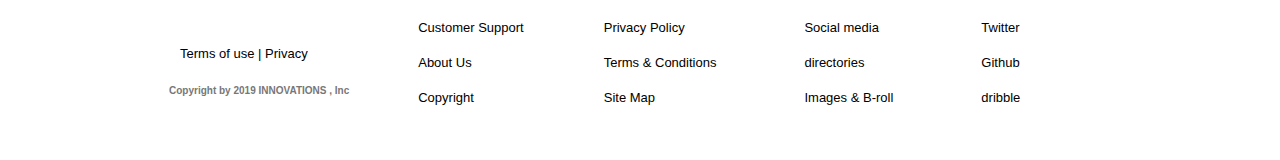
==== commit d2bedaa9: "last v" ====
--- a/index.html
+++ b/index.html
@@ -217,9 +217,9 @@
                 </ul>
             </div>
             <div class="footer">
-                
-                <ul class="footerul">
-                    <h3>About</h3>
+                <h3 style="margin-left: -5px;">About US</h3>
+                <ul class="footerul">
+                    
                     <li><a href="#">Support Center</a></li>
                     <li><a href="#">Customer Support</a></li>
                     <li><a href="#">About Us</a></li>
@@ -227,9 +227,9 @@
                 </ul>
             </div>
             <div class="footer">
-                
-                <ul class="footerul">
-                    <h3>Our information</h3>
+                <h3>Our information</h3>
+                <ul class="footerul">
+                    
                     <li><a href="#">Return Policy</a></li>
                     <li><a href="#">Privacy Policy</a></li>
                     <li><a href="#">Terms & Conditions</a></li>
@@ -237,9 +237,8 @@
                 </ul>
             </div>
             <div class="footer">
-                
-                <ul class="footerul">
-                    <h3>Our information</h3>
+                <h3>Our information</h3>
+                <ul class="footerul">
                     <li><a href="#">Press inquiries</a></li>
                     <li><a href="#">Social media</a></li>
                     <li><a href="#">directories</a></li>
@@ -247,9 +246,8 @@
                 </ul>
             </div>
             <div class="footer">
-                
-                <ul class="footerul">
-                    <h3>connect</h3>
+                <h3>connect</h3>
+                <ul class="footerul">
                     <li><a href="#"><i class="fa-brands fa-facebook" style="color: #1f3356;"></i>facebook</a></li>
                     <li><a href="#"><i class="fa-brands fa-twitter" style="color: #7edaf1;"></i>Twitter</a></li>
                     <li><a href="#"><i class="fa-brands fa-github" style="color: #0a0a0a;"></i>Github</a></li>
--- a/Css.css
+++ b/Css.css
@@ -22,6 +22,7 @@
 h3 {
     font-size: medium;
     margin-left: 24px;
+    padding: 20px;
 }
 
 h6 {
@@ -123,7 +124,7 @@
 .footer-section {
     display: flex;
     align-items: center;
-    padding: 10px;
+    padding: 40px;
     margin-left: 90px;
     font-size: small;
 }
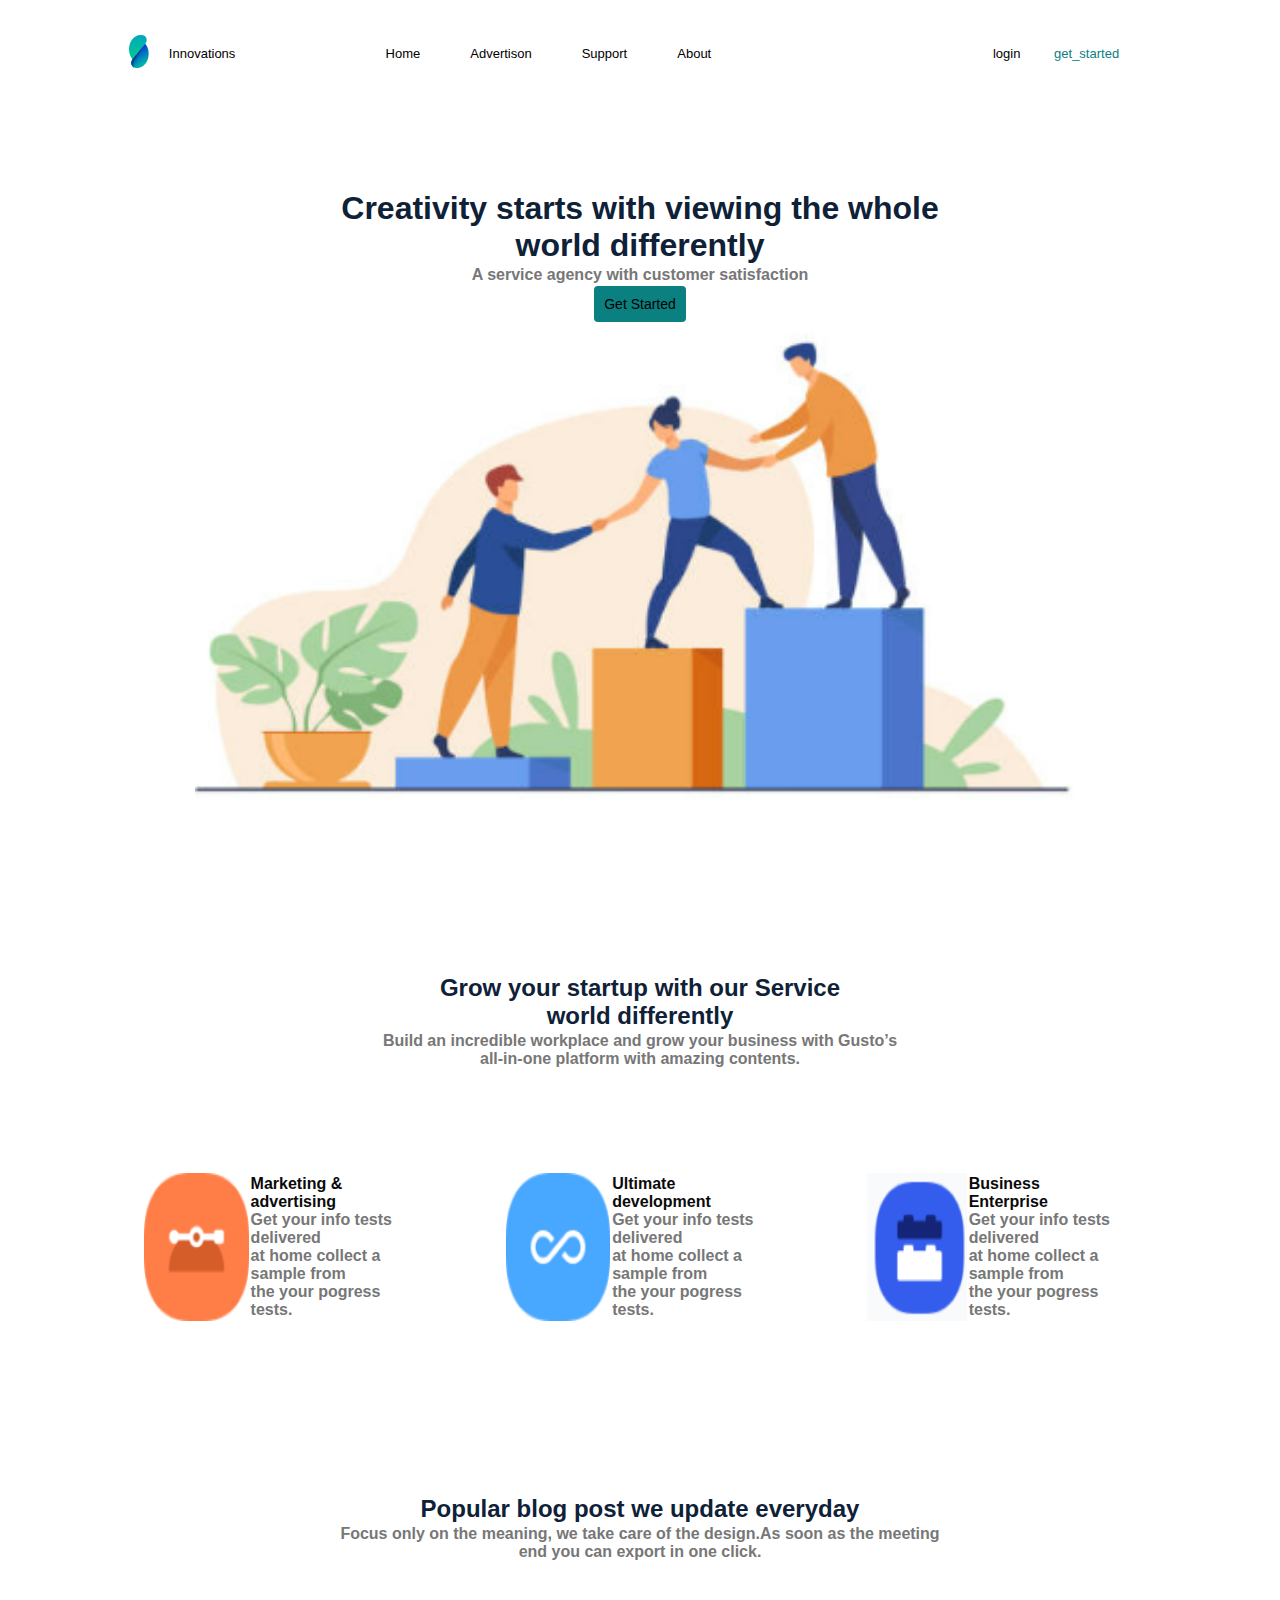
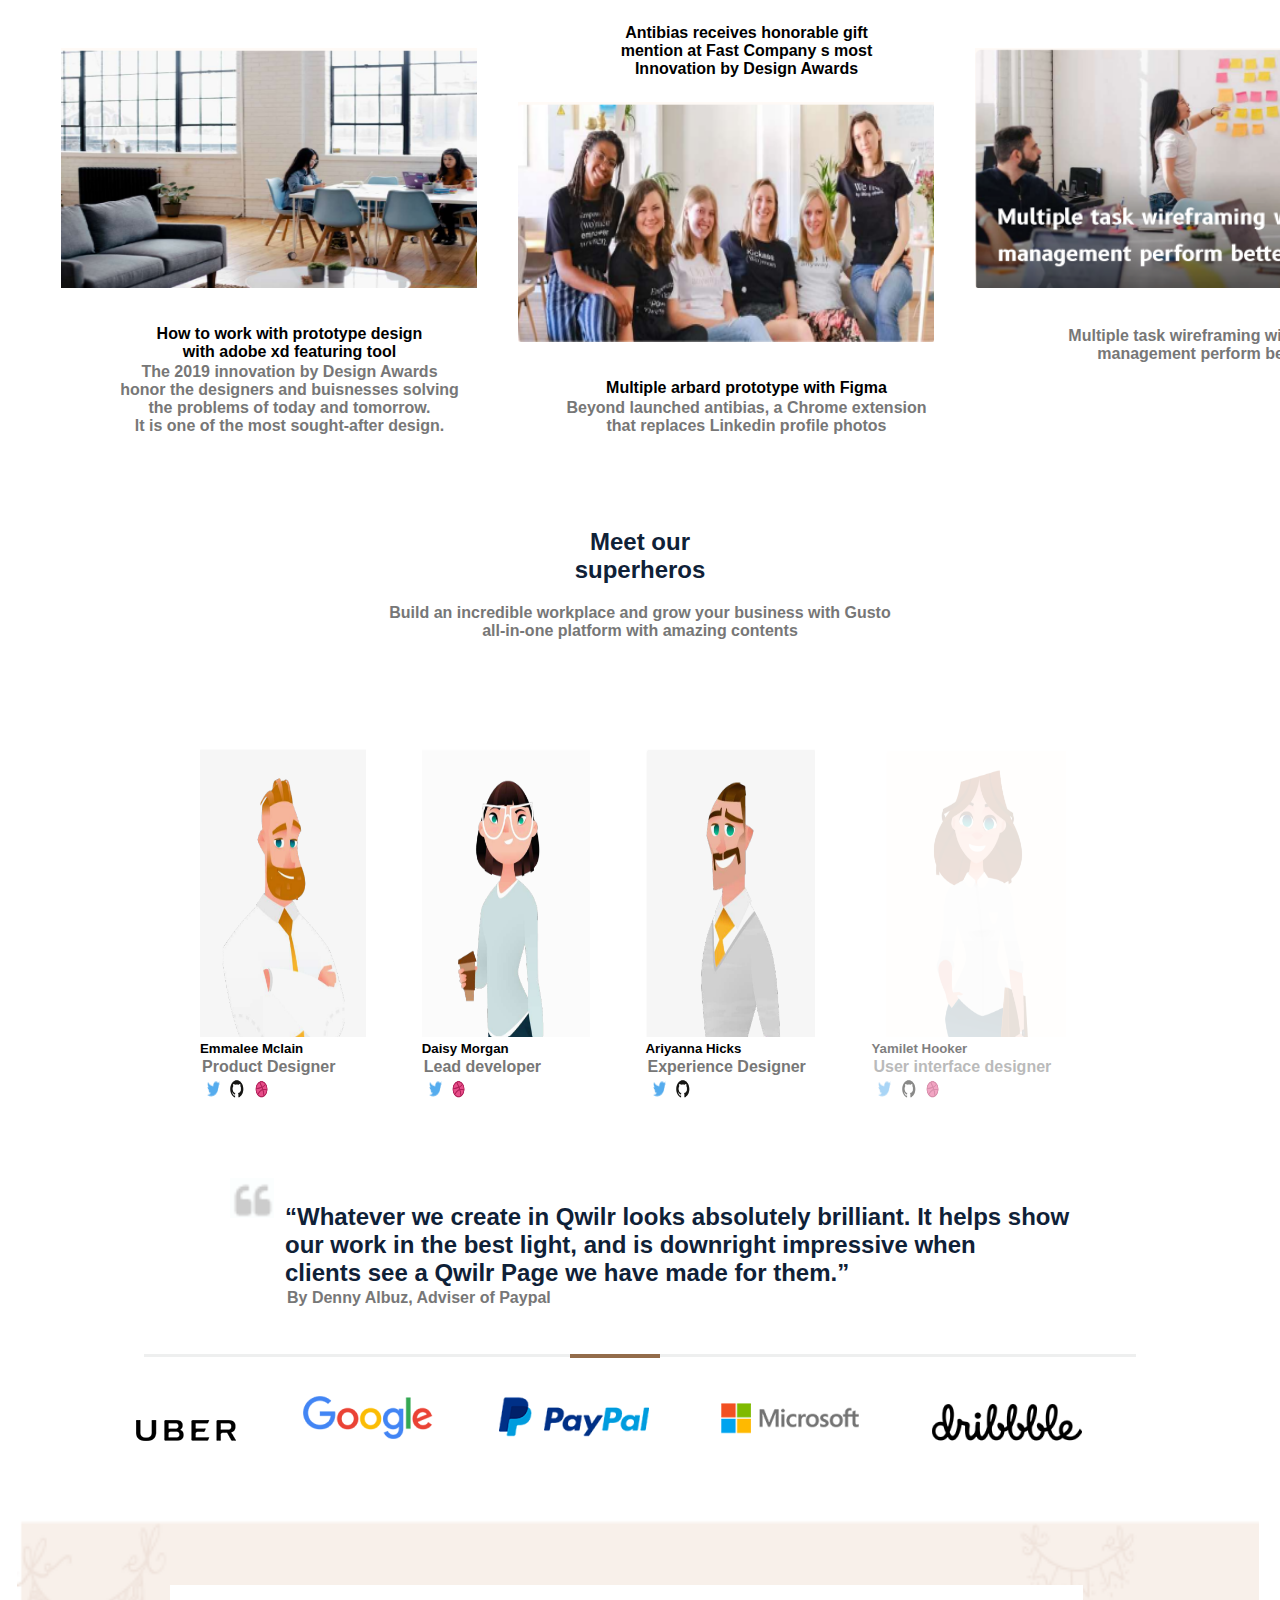
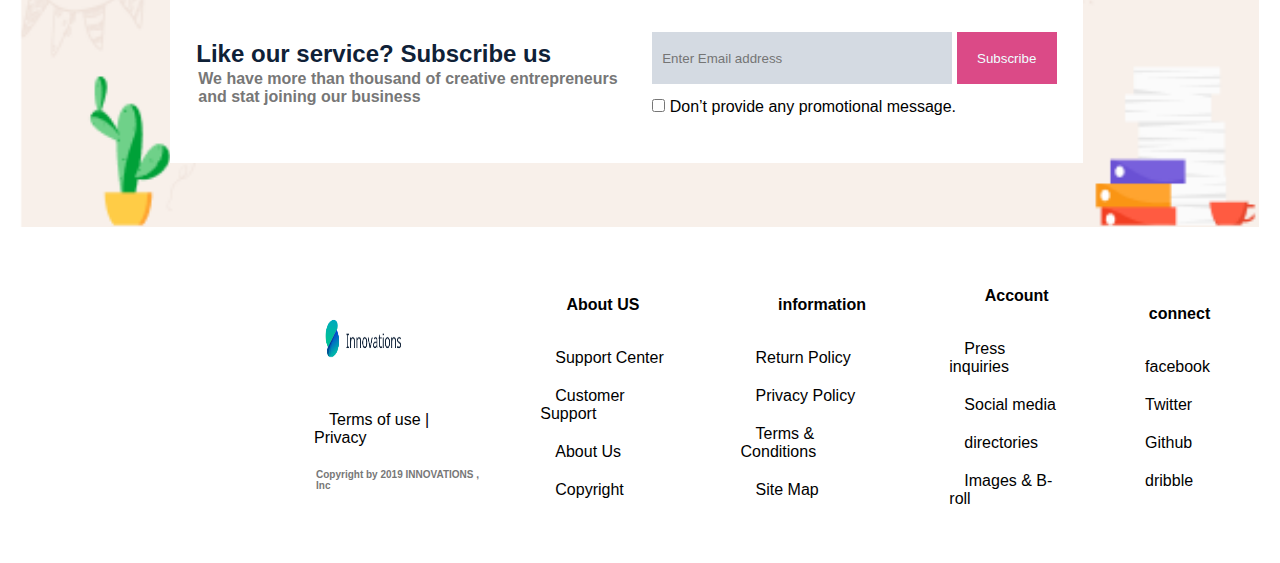
==== commit b14d6c5c: "modification et la joute de la responsive" ====
--- a/index.html
+++ b/index.html
@@ -24,17 +24,21 @@
                 </ul>
             </div>
             <!-- middle nav -->
-            <ul>
-                <li><a href="index.html">Home</a></li>
-                <li><a href="advertison.html">Advertison</a></li>
-                <li><a href="support.html">Support</a></li>
-                <li><a href="about.html">About</a></li>
-            </ul>
+            <div class="nav-middle">
+                <ul >
+                    <li><a href="index.html">Home</a></li>
+                    <li><a href="advertison.html">Advertison</a></li>
+                    <li><a href="support.html">Support</a></li>
+                    <li><a href="about.html">About</a></li>
+                </ul>
+            </div>
+           
             <!-- right nav -->
             <div class="nav-right">
                 <a href="#">login</a>
                 <a style="color: #0A8080 " href="#">get_started</a>
             </div>
+            <div class="nav-icon"><i class="fa-solid fa-bars"></i></div>
         </nav>
     </header>
 
@@ -43,7 +47,7 @@
             <h1 class="visiter">Creativity starts with viewing the whole <br> world differently</h1>
             <h6 class="content-div-h">A service agency with customer satisfaction</h6>
             <button>Get Started</button>
-            <img class="img-bg-home" src="img/Aboutimg.png" alt="wait please">
+            <img class="img-bg-home" src="img/background-home.png" alt="wait please">
         </div>
     </section>
 
@@ -56,19 +60,20 @@
             <div class="home-services"> <!--home-services1-right-->
                 <div class="services" id="home-services1-right">
                     <img class="home-services-logo" src="img/maeketing.png" alt="maeketing">
-                    <h6><b>Marketing & advertising</b><br>Get your info tests delivered <br>at home collect
+                    
+                    <h6><b style="color: #0a0a0a;">Marketing & advertising</b><br>Get your info tests delivered <br>at home collect
                         a sample from <br>the your pogress tests.</h6>
                 </div>
                 <!--home-services1-midle-->
                 <div class="services" id="home-services2-medl">
                     <img class="home-services-logo" src="img/ultimate.png" alt="ultimate">
-                    <h6><b>Ultimate development</b><br>Get your info tests delivered <br>at home collect
+                    <h6><b style="color: #0a0a0a;">Ultimate development</b><br>Get your info tests delivered <br>at home collect
                         a sample from <br>the your pogress tests.</h6>
                 </div>
                 <!--home-services1-left-->
                 <div class="services" id="home-services3-left">
                     <img class="home-services-logo" src="img/Entreprise2.png" alt="Entreprise2">
-                    <h6><b>Business Enterprise</b><br>Get your info tests delivered <br>at home collect
+                    <h6><b style="color: #0a0a0a;">Business Enterprise</b><br>Get your info tests delivered <br>at home collect
                         a sample from <br>the your pogress tests.</h6>
                 </div>
             </div>
@@ -227,7 +232,7 @@
                 </ul>
             </div>
             <div class="footer">
-                <h3>Our information</h3>
+                <h3>information</h3>
                 <ul class="footerul">
                     
                     <li><a href="#">Return Policy</a></li>
@@ -237,7 +242,7 @@
                 </ul>
             </div>
             <div class="footer">
-                <h3>Our information</h3>
+                <h3>Account</h3>
                 <ul class="footerul">
                     <li><a href="#">Press inquiries</a></li>
                     <li><a href="#">Social media</a></li>
--- a/Css.css
+++ b/Css.css
@@ -3,20 +3,19 @@
     padding: 0%;
     box-sizing: border-box;
     font-family: 'Open Sans', 'Helvetica Neue', sans-serif;
-    
+
 }
 
 h1 {
     font-size: xx-large;
     color: #0F2137;
-    position: absolute;
-    top: 105px;
+    top: 4em;
 }
 
 h2 {
     font-size: x-large;
     color: #0F2137;
-    
+
 }
 
 h3 {
@@ -26,13 +25,15 @@
 }
 
 h6 {
-    font-size: small;
+    font-size: medium;
     color: #777;
-    padding: 4px;
+    font-size: medium;
+    padding: 2px;
 }
 
 p {
     font-size: 15px;
+    text-wrap: wrap;
 
 }
 
@@ -42,6 +43,15 @@
     padding-left: 5px;
 }
 
+img {
+    transition: 1ms;
+}
+
+img:hover {
+    box-shadow: 15px 15px 30px rgba(232, 4, 4, 0.2);
+    border-radius: 3px;
+}
+
 #navbar {
     display: flex;
     justify-content: space-around;
@@ -49,6 +59,10 @@
     padding: 25px;
     margin-left: 113px;
     font-size: small;
+}
+
+.nav-icon {
+    display: none;
 }
 
 #navbar ul {
@@ -72,10 +86,10 @@
     padding: 15px;
 }
 
- a:hover {
+a:hover {
     box-shadow: 15px 15px 30px rgba(232, 4, 4, 0.2);
     border-radius: 3px;
-} 
+}
 
 
 
@@ -90,8 +104,8 @@
 }
 
 .content-div-all .img-bg-home {
-    width: 500px;
-    height: 350px;
+    height: 100%;
+    width: 80%;
 }
 
 .content-div-all button {
@@ -101,10 +115,11 @@
     border: none;
     border-radius: 4px;
 }
+
 /*services all pages*/
 .home-services-logo {
-    height: 50px;
-    width: 61px;
+    height: 100%;
+    width: 40%;
 }
 
 .home-services {
@@ -117,6 +132,7 @@
     text-align: start;
     align-items: start;
     padding-top: 50px;
+    margin: 50px;
 }
 
 /*footer*/
@@ -125,8 +141,8 @@
     display: flex;
     align-items: center;
     padding: 40px;
-    margin-left: 90px;
-    font-size: small;
+    margin-left: 239px;
+    font-size: medium;
 }
 
 .footer {
@@ -185,6 +201,7 @@
     width: 24px;
 
 }
+
 #service1 {
     display: flex;
     flex-direction: column;
@@ -202,6 +219,7 @@
     padding: 74px 43px 114px 52px;
     margin: 40px;
 }
+
 /*     about      */
 #content2 {
     display: flex;
@@ -220,10 +238,6 @@
     margin-top: 80px;
 }
 
-.midle-content .midel-lef-p {
-    font-size: xx;
-}
-
 .img-hero-about {
     display: flex;
     justify-content: space-evenly;
@@ -231,8 +245,8 @@
 }
 
 .img-hero-about .heros {
-    height: 250px;
-    width: 150px;
+    height: 100%;
+    width: 75%;
 }
 
 .hero-section {
@@ -243,6 +257,58 @@
     text-align: center;
     padding: 30px;
 }
+
+#section-befor-faq {
+    display: block;
+    text-align: center;
+    margin-top: 10%;
+}
+
+.div-section-befor-faq {
+    display: flex;
+    margin-top: 10%;
+    justify-content: space-evenly;
+
+}
+
+.div-section-befor-faq-img {
+    width: 30%;
+}
+
+/*faq setion*/
+#faq {
+    margin-top: 10%;
+    padding-left: 10%;
+    background-color: #f3f6f8;
+    padding: 5% 5% 5% 13%;
+    text-align: center;
+}
+
+.faq {
+    margin-top: 10%;
+}
+
+details>summary {
+    text-align: center;
+    padding: 30px;
+    width: 90%;
+    background-color: #eeeeee;
+    border: none;
+    box-shadow: 1px 1px 2px #bbbbbb;
+    cursor: pointer;
+
+}
+
+details>p {
+    background-color: #eeeeee;
+    padding: 50px;
+    margin: 0;
+    font-size: large;
+    box-shadow: 1px 1px 2px #c4e6f7;
+}
+
+
+
 /*    index    */
 
 
@@ -284,6 +350,7 @@
     background-color: #DB4A87;
     border: none;
 }
+
 /*blog- section*/
 .content-blog-home {
     text-align: center;
@@ -294,29 +361,22 @@
     display: flex;
     flex-direction: row;
     justify-content: space-around;
-    align-items: flex-start;
+    align-items: start;
     margin: 1px;
-    padding: 90px;
+    padding: 60px;
 }
 
 .blog-image {
-    height: 196px;
-    width: 318px;
+    height: 15rem;
+    width: 26rem;
     margin: 24px 41px 33px 0px;
 
 }
-#content2 {
-    display: flex;
-    flex-direction: column;
-    text-align: center;
-    margin-top: 10px;
-    padding: 10px;
-
-}
-.visiter{
+
+/* .visiter {
     position: absolute;
     top: 0px;
-}
+} */
 
 .midle-content {
     display: flex;
@@ -334,11 +394,6 @@
     display: flex;
     justify-content: space-evenly;
     padding: 77px 149px 26px 200px;
-}
-
-.img-hero-about .heros {
-    height: 250px;
-    width: 150px;
 }
 
 .hero-section {
@@ -395,24 +450,26 @@
 .cm-logo {
     margin-right: 62px;
 }
-.leftlady-opacity{
+
+.leftlady-opacity {
     opacity: 0.5;
-   }
-   /*  support   */
-   .contact-div {
+}
+
+/*  support   */
+.contact-div {
     display: flex;
     background-color: #edf5fa;
     margin: 13px;
     height: 95px;
     text-align: center;
-  }
-  
-  .contact-div .h1-contact {
-    margin-left: 160px;
-    padding: 31px;
-  }
-  
-  #form-support {
+}
+
+.contact-div .h1-contact {
+    margin-left: 18em;
+    padding: 1em;
+}
+
+#form-support {
     background-color: #fcf5ec;
     border-radius: 6px;
     height: 450px;
@@ -420,64 +477,350 @@
     margin-left: 40px;
     margin-top: 50px;
     padding: 45px;
-  }
-  
-  .contact-body {
-    padding: 60px;
-  }
-  
-  .contact-body .input-contact {
-  
-    height: 40px;
-    padding: 10px;
-    width: 300px;
-    margin-left: 100px;
+}
+
+.contact-body {
+    padding-left: 9em;
+}
+
+.contact-body .input-contact {
+
+    height: 4em;
+    padding: 1em;
+    width: 28em;
+    border: 1px solid black;
+    border-radius: 0.3em;
+}
+.contact-input-top{
+    display: flex;
+    justify-content: center;
+    gap: 62px;
+}
+
+.contact-body .textarea-contact {
+    height: 9em;
+    width: 63em;
     border: 1px solid black;
     border-radius: 5px;
-    margin-top: 25px;
-  }
-  
-  .contact-body .textarea-contact {
-    height: 100px;
-    width: 300px;
-    border: 1px solid black;
-    border-radius: 5px;
-    margin-left: 100px;
-    margin-top: 25px;
     padding: 10px;
-  }
-  
-  .contact-body .contact-buttn {
-    height: 36px;
-    width: 190px;
-    margin-left: 145px;
-    margin-top: 30px;
+}
+
+.contact-body .contact-buttn {
+    height: 4em;
+    width: 16em;
     background: #0A8080;
     border: 1px;
     border-radius: 4px;
     color: white;
-  }
-  
-  /*adresse side */
-  #contact-support {
+}
+.contact-input-bottom{
+    display: flex;
+    flex-direction: column;
+    justify-content: center;
+    align-items: center;
+    gap: 28px;
+    
+}
+
+/*adresse side */
+#contact-support {
+    display: flex;
+    flex-direction: column;
+    margin-top: 70px;
+    text-align: center;
+}
+
+.contact-details {
     display: flex;
     flex-direction: row;
-    justify-content: space-evenly;
-    margin-left: 70px;
-    margin-top: 70px;
-    text-align: center;
-  }
-  
-  .contact-details {
-    display: flex;
+    justify-content: space-around;
     justify-items: center;
-  }
-  
-  .contact-details p {
+    text-align: start;
+}
+
+.contact-details p {
     padding: 20px;
-    margin-top: 30px;
-  }
-  
-  .contact-input-bottom {
-    display: flex;
-  }+    margin-top: 0px;
+}
+.contact-input-bottom{
+    display: flex;
+    flex-direction: column;
+    justify-content: center;
+    align-items: center;
+}
+
+@media (max-width:967px) {
+
+    body {
+        background: #F9EEE4;
+    }
+
+    .nav-icon {
+        display: inline;
+    }
+
+    .visiter {
+        position: none;
+    }
+
+    .nav-middle,
+    .nav-right {
+        display: none;
+    }
+
+    h6 {
+        color: #777;
+        font-size: small;
+        padding: 2px;
+        margin-top: 3%;
+    }
+
+    p {
+        font-size: 12px;
+        padding-top: 20px;
+        font-weight: 800;
+    }
+
+    .content-section-all {
+        background-color: #ffffff;
+    }
+
+    #blog {
+        background: #ffffff;
+        padding: 5%;
+        border-radius: 30px;
+        margin-top: 6%;
+    }
+
+    .home-blog {
+        display: flex;
+        flex-direction: column;
+        justify-content: center;
+        align-items: start;
+        background: #ffffff;
+        border: 1 solid black;
+        border-radius: 110px;
+    }
+
+    .blog-image {
+        height: 10%;
+        width: 100%;
+        margin: 24px 41px 33px 0px;
+    }
+
+    #home-paragraph {
+        display: none
+    }
+
+    #home-form {
+        display: none
+    }
+
+    #main-supp {
+
+        background-color: #ffffff;
+        width: 100%;
+        text-align: center;
+        border-radius: 30px;
+    }
+
+    .content-div-all {
+        display: flex;
+        flex-direction: column;
+        align-items: center;
+        text-align: center;
+        padding: 41px;
+        background: #ffffff;
+        margin-bottom: 25px;
+    }
+
+    .services {
+        text-align: start;
+        align-items: center;
+        padding-top: 29px;
+        margin: 0px;
+    }
+
+    .home-services {
+        display: flex;
+        flex-direction: column;
+        padding: 3px 30px 10px 10px;
+    }
+
+    .home-services-logo {
+        height: 90%;
+        width: 90%;
+    }
+
+    #content2 {
+        background-color: #ffffff;
+        display: flex;
+        flex-direction: column;
+        text-align: center;
+        margin-top: 20px;
+        padding: 21px;
+        border-radius: 30px;
+    }
+
+    .midle-content {
+        display: flex;
+        flex-direction: column-reverse;
+        justify-content: space-between;
+        align-items: center;
+        text-align: left;
+        margin-top: 59px;
+    }
+
+    #hero-section {
+        background-color: #ffffff;
+        width: 100%;
+        border-radius: 20px;
+        margin-top: 20px;
+    }
+
+    .img-hero-about {
+        display: flex;
+        justify-content: space-evenly;
+        padding: 0px 0px 149px 70px;
+    }
+
+    #section-befor-faq {
+        display: block;
+        text-align: center;
+        margin-top: 10%;
+        background: #ffffff;
+        padding: 10% 10%;
+        border-radius: 30px;
+    }
+
+    .div-section-befor-faq {
+        display: flex;
+        flex-direction: column;
+        margin-top: 10%;
+        align-items: center;
+        justify-content: space-evenly;
+    }
+
+    .div-section-befor-faq-img {
+        width: 70%;
+        margin-top: 10%;
+    }
+
+    #faq {
+        margin-top: 10%;
+        padding: 15% 0% 17% 0%;
+        background-color: #ffffff;
+        border-radius: 30px;
+    }
+
+    .faq {
+        display: flex;
+        flex-direction: column;
+        justify-content: space-between;
+        text-align: center;
+        padding-left: 6%;
+    }
+
+    .content-div-all .img-bg-home {
+        height: 20em;
+        width: 23em;
+    }
+
+    #footer {
+        background-color: #ffffff;
+        margin-top: 5%;
+    }
+
+    .footer-section {
+        width: 30%;
+        display: flex;
+        flex-direction: column-reverse;
+        margin-left: 41%;
+    }
+
+    .footerul {
+        display: none;
+    }
+
+    #form-support {
+        margin: 0%;
+        background-color: #ffffff;
+        border-radius: 6px;
+        height: 559px;
+        width: 100%;
+        margin-top: 1em;
+        display: flex;
+        flex-direction: column;
+        justify-content: center;
+    }
+
+    #contact {
+        text-align: center;
+    }
+
+    #contact-support {
+        display: flex;
+        flex-direction: column;
+        background-color: #ffffff;
+        padding: 11%;
+        margin-top: 30px;
+    }
+
+    .contact-details {
+        display: flex;
+        flex-direction: column;
+        justify-content: center;
+        align-items: start;
+        padding-left: 108px;
+    }
+
+    .contact-body {
+        padding-left: 0em;
+    }
+
+    .contact-div {
+        display: flex;
+        background-color: #ffffff;
+        height: 95px;
+        width: 100%;
+        text-align: center;
+        margin: 0px;
+
+    }
+
+    .contact-div .h1-contact {
+        margin-left: 3em;
+        padding: 16px;
+        margin-top: 2%;
+    }
+
+    .contact-body .input-contact {
+        height: 55px;
+    padding: 10px;
+    width: 70%;
+    margin-top: 18px;
+    }
+
+    .contact-body .textarea-contact {
+        height: 100px;
+        width: 70%;
+        border: 1px solid black;
+        padding: 10px;
+    }
+
+    .contact-body .contact-buttn {
+        height: 4em;
+        width: 45%;
+        background: #0A8080;
+        border: 1px;
+        border-radius: 4px;
+        color: white;
+    }
+    .contact-input-top{
+        display: flex;
+        flex-direction: column;
+        justify-content: center;
+        align-items: center;
+        gap: 10px;
+    }
+}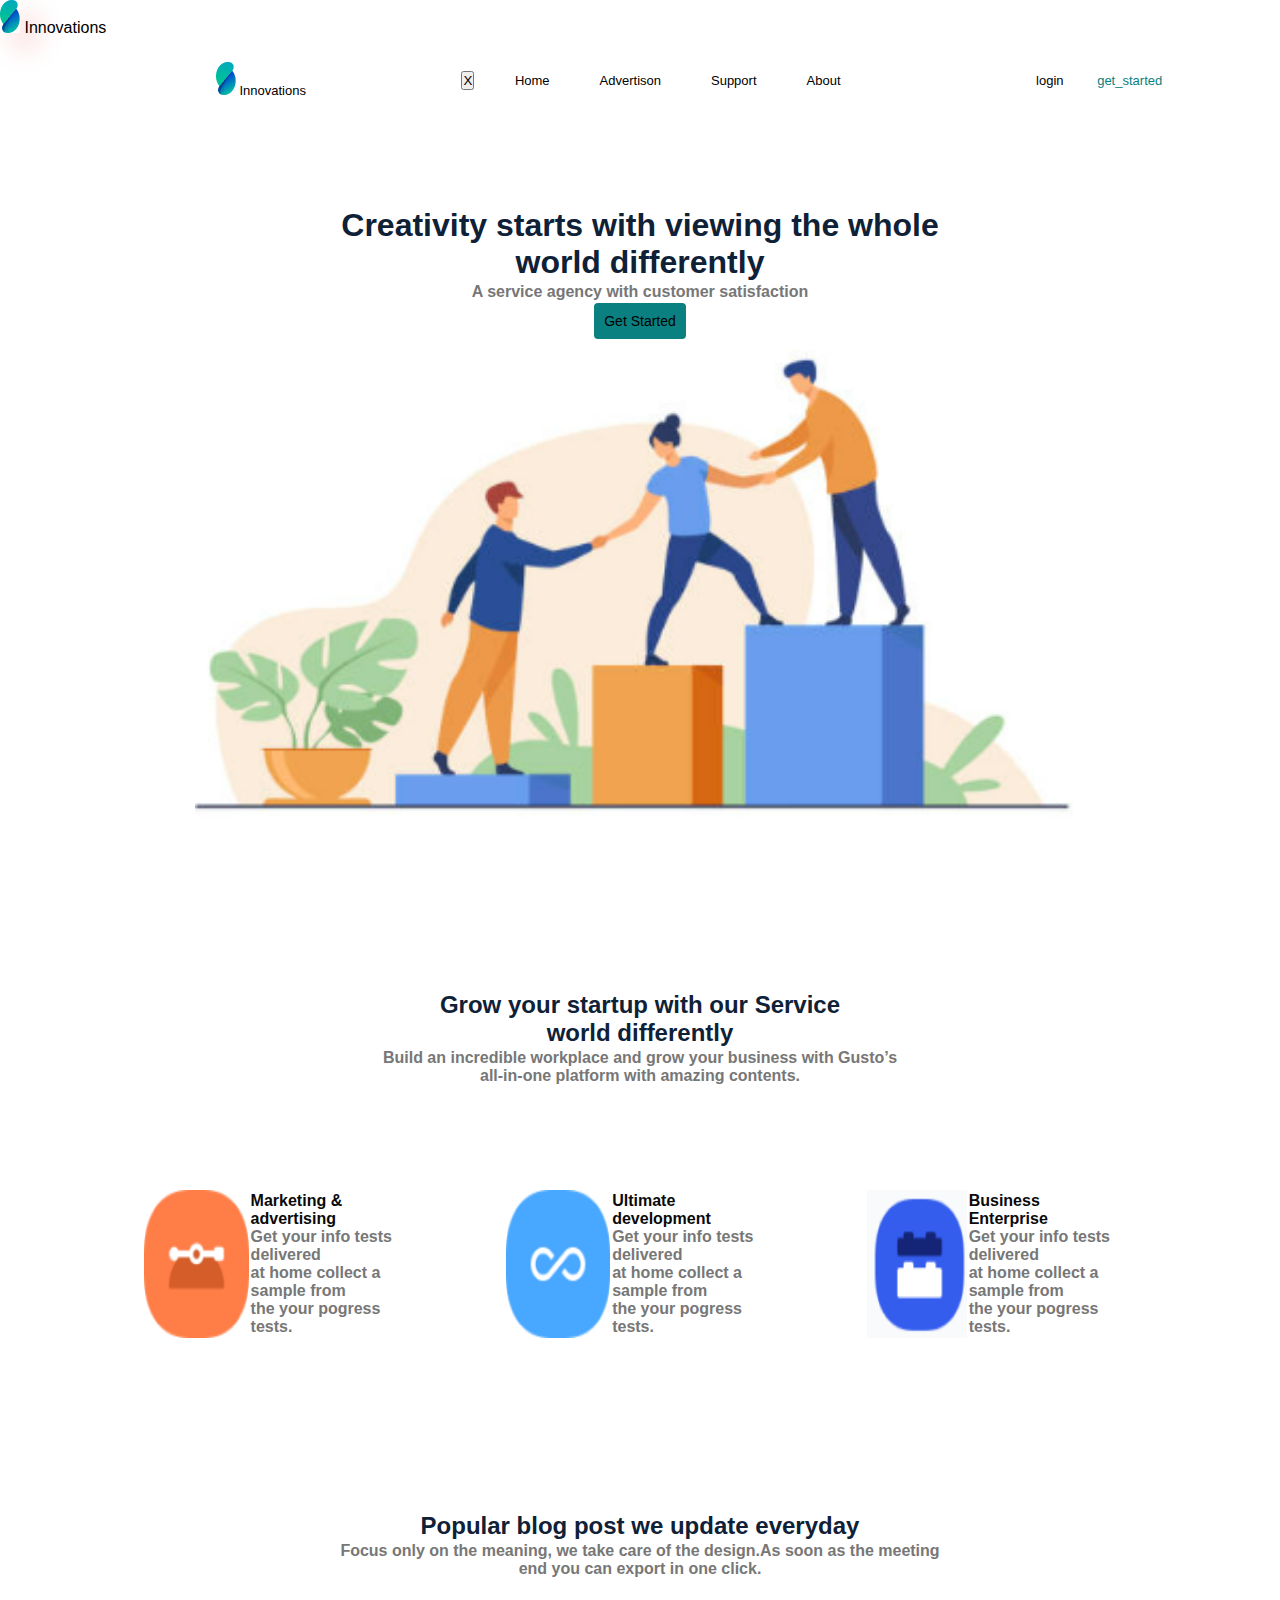
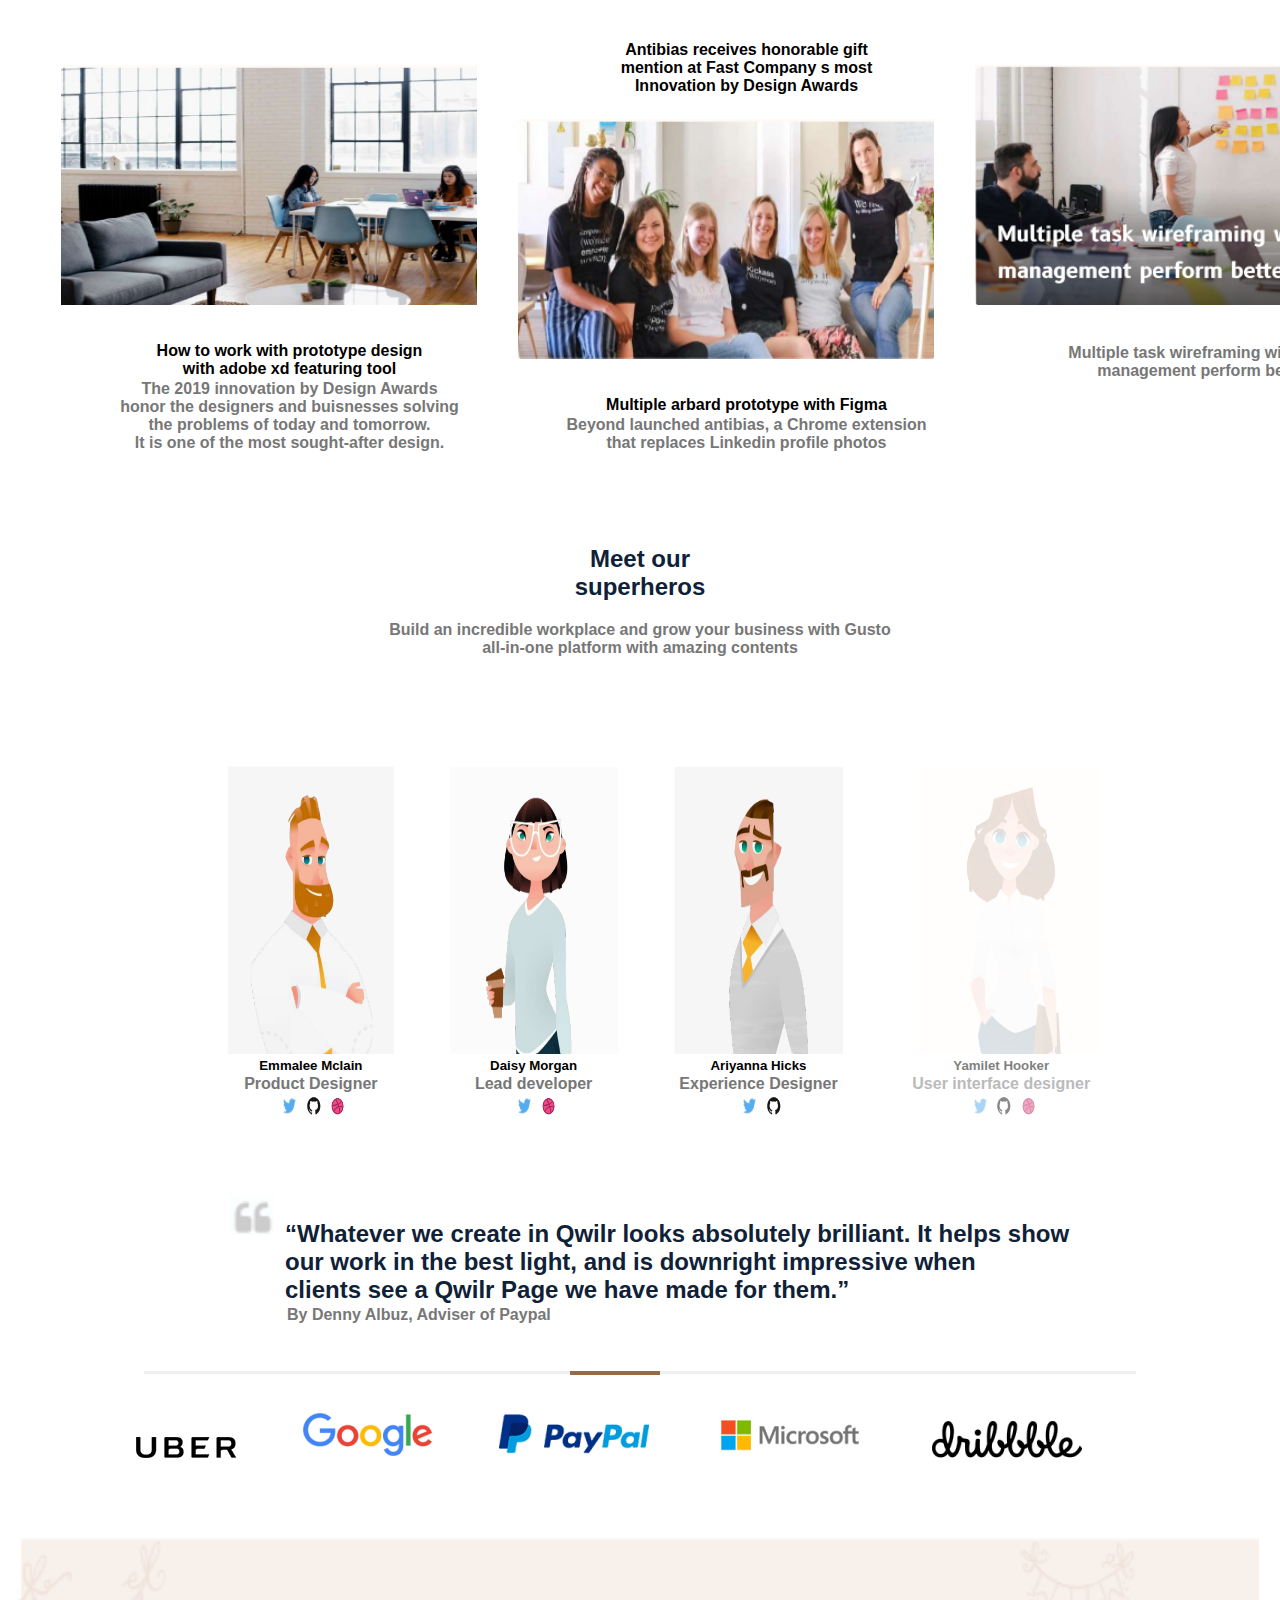
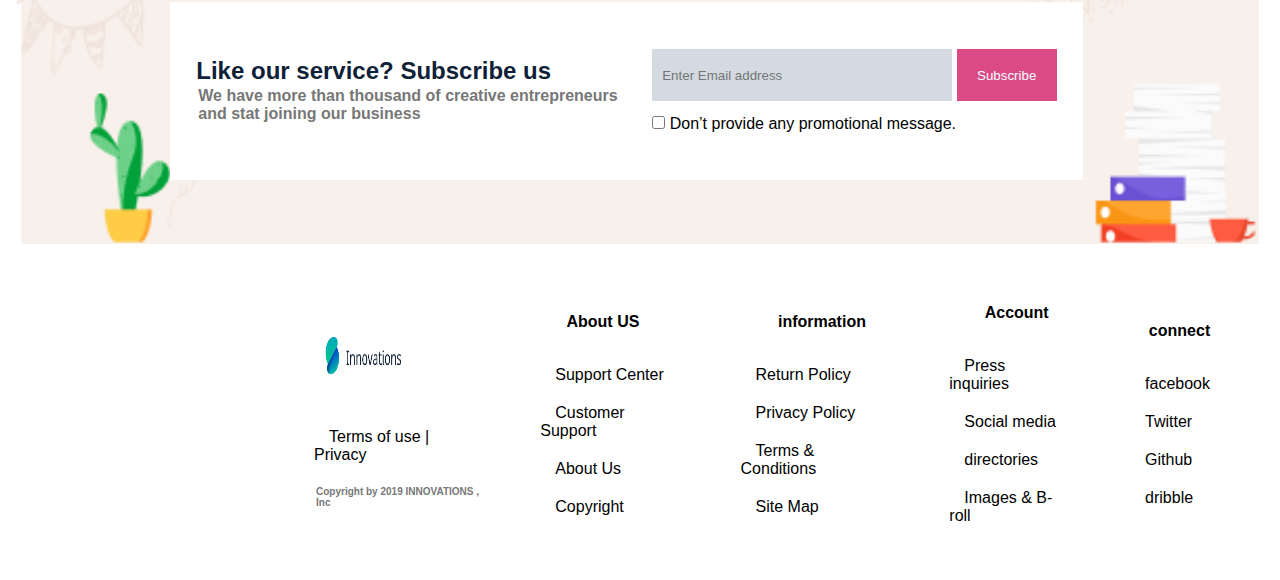
==== commit 1bdad99f: "adding taches in services" ====
--- a/index.html
+++ b/index.html
@@ -15,33 +15,37 @@
 <body>
     <!--header-->
     <header id="header">
+        <div class="logo-nav-laptop">
+            <span><img src="img/logo-Inov.png" alt="this is all"></span>
+            <span>Innovations</span>
+        </div>
+        
         <nav id="navbar">
-            <!-- left nav -->
-            <div class="logo-nav">
-                <ul>
-                    <li><img src="img/logo-Inov.png" alt="this is all"></li>
-                    <li><span>Innovations</span></li>
-                </ul>
-            </div>
+             <!-- left nav -->
+             <div class="logo-nav">
+                <span><img src="img/logo-Inov.png" alt="this is all"></span>
+                <span>Innovations</span>
+            </div>
+           
+                <button id="close">X</button>
             <!-- middle nav -->
-            <div class="nav-middle">
-                <ul >
-                    <li><a href="index.html">Home</a></li>
-                    <li><a href="advertison.html">Advertison</a></li>
-                    <li><a href="support.html">Support</a></li>
-                    <li><a href="about.html">About</a></li>
-                </ul>
-            </div>
-           
+          <div class="nav-middle">
+            <ul>
+                <li><a href="index.html">Home</a></li>
+                <li><a href="advertison.html">Advertison</a></li>
+                <li><a href="support.html">Support</a></li>
+                <li><a href="about.html">About</a></li>
+            </ul>
+          </div>
             <!-- right nav -->
-            <div class="nav-right">
+          <div class="nav-right">
                 <a href="#">login</a>
                 <a style="color: #0A8080 " href="#">get_started</a>
-            </div>
-            <div class="nav-icon"><i class="fa-solid fa-bars"></i></div>
+          </div>
+
         </nav>
+        <div class="icon-open" onclick="opennav()"><i class="fa-solid fa-bars"></i></div>
     </header>
-
     <section class="content-section-all"><!-- id="content1" -->
         <div class="content-div-all"><!-- class="content1-title-index" -->
             <h1 class="visiter">Creativity starts with viewing the whole <br> world differently</h1>
@@ -261,6 +265,9 @@
             </div>
         </div>
     </section>
+    <script src="js/index.js"></script>
+    <script src="js.js"></script>
+
 </body>
 
 </html>--- a/Css.css
+++ b/Css.css
@@ -241,7 +241,7 @@
 .img-hero-about {
     display: flex;
     justify-content: space-evenly;
-    padding: 77px 149px 26px 200px;
+    padding: 0px 149px 26px 200px;
 }
 
 .img-hero-about .heros {
@@ -249,13 +249,27 @@
     width: 75%;
 }
 
-.hero-section {
-    text-align: center;
+#hero-section {
+    text-align: center;
+    display: flex;
+    flex-direction: column;
+    gap: 30%;
 }
 
 .title-hero-about {
     text-align: center;
     padding: 30px;
+}
+.hero-button{
+    height: 60px;
+    width: 60px;
+    border-radius: 50%;
+    background-color: #0A8080;
+    margin-top: 5%;
+    cursor: pointer;
+}
+.fa-sharp .fa-regular {
+    font-weight: 900;
 }
 
 #section-befor-faq {
@@ -472,8 +486,8 @@
 #form-support {
     background-color: #fcf5ec;
     border-radius: 6px;
-    height: 450px;
-    width: 93%;
+    height: 50%;
+    width: 94%;
     margin-left: 40px;
     margin-top: 50px;
     padding: 45px;
@@ -492,17 +506,14 @@
     border-radius: 0.3em;
 }
 .contact-input-top{
-    display: flex;
-    justify-content: center;
-    gap: 62px;
-}
-
-.contact-body .textarea-contact {
-    height: 9em;
-    width: 63em;
-    border: 1px solid black;
-    border-radius: 5px;
-    padding: 10px;
+    
+        display: flex;
+        flex-direction: column;
+        justify-content: center;
+        gap: 15px;
+        align-items: center;
+     
+    
 }
 
 .contact-body .contact-buttn {
@@ -513,14 +524,7 @@
     border-radius: 4px;
     color: white;
 }
-.contact-input-bottom{
-    display: flex;
-    flex-direction: column;
-    justify-content: center;
-    align-items: center;
-    gap: 28px;
-    
-}
+
 
 /*adresse side */
 #contact-support {
@@ -542,12 +546,7 @@
     padding: 20px;
     margin-top: 0px;
 }
-.contact-input-bottom{
-    display: flex;
-    flex-direction: column;
-    justify-content: center;
-    align-items: center;
-}
+
 
 @media (max-width:967px) {
 
@@ -681,8 +680,7 @@
     .img-hero-about {
         display: flex;
         justify-content: space-evenly;
-        padding: 0px 0px 149px 70px;
-    }
+        padding: 0px 0px 110px 1px;    }
 
     #section-befor-faq {
         display: block;
@@ -800,6 +798,10 @@
     width: 70%;
     margin-top: 18px;
     }
+    #input-contcat {
+        margin-top: 4%;
+        margin-left: 0%;
+    }
 
     .contact-body .textarea-contact {
         height: 100px;
@@ -823,4 +825,12 @@
         align-items: center;
         gap: 10px;
     }
+    #services {
+        display: flex;
+        align-items: center;
+        flex-direction: column;
+        background-color: #ffffff;
+        height: 100%;
+        width: 100%;
+    }
 }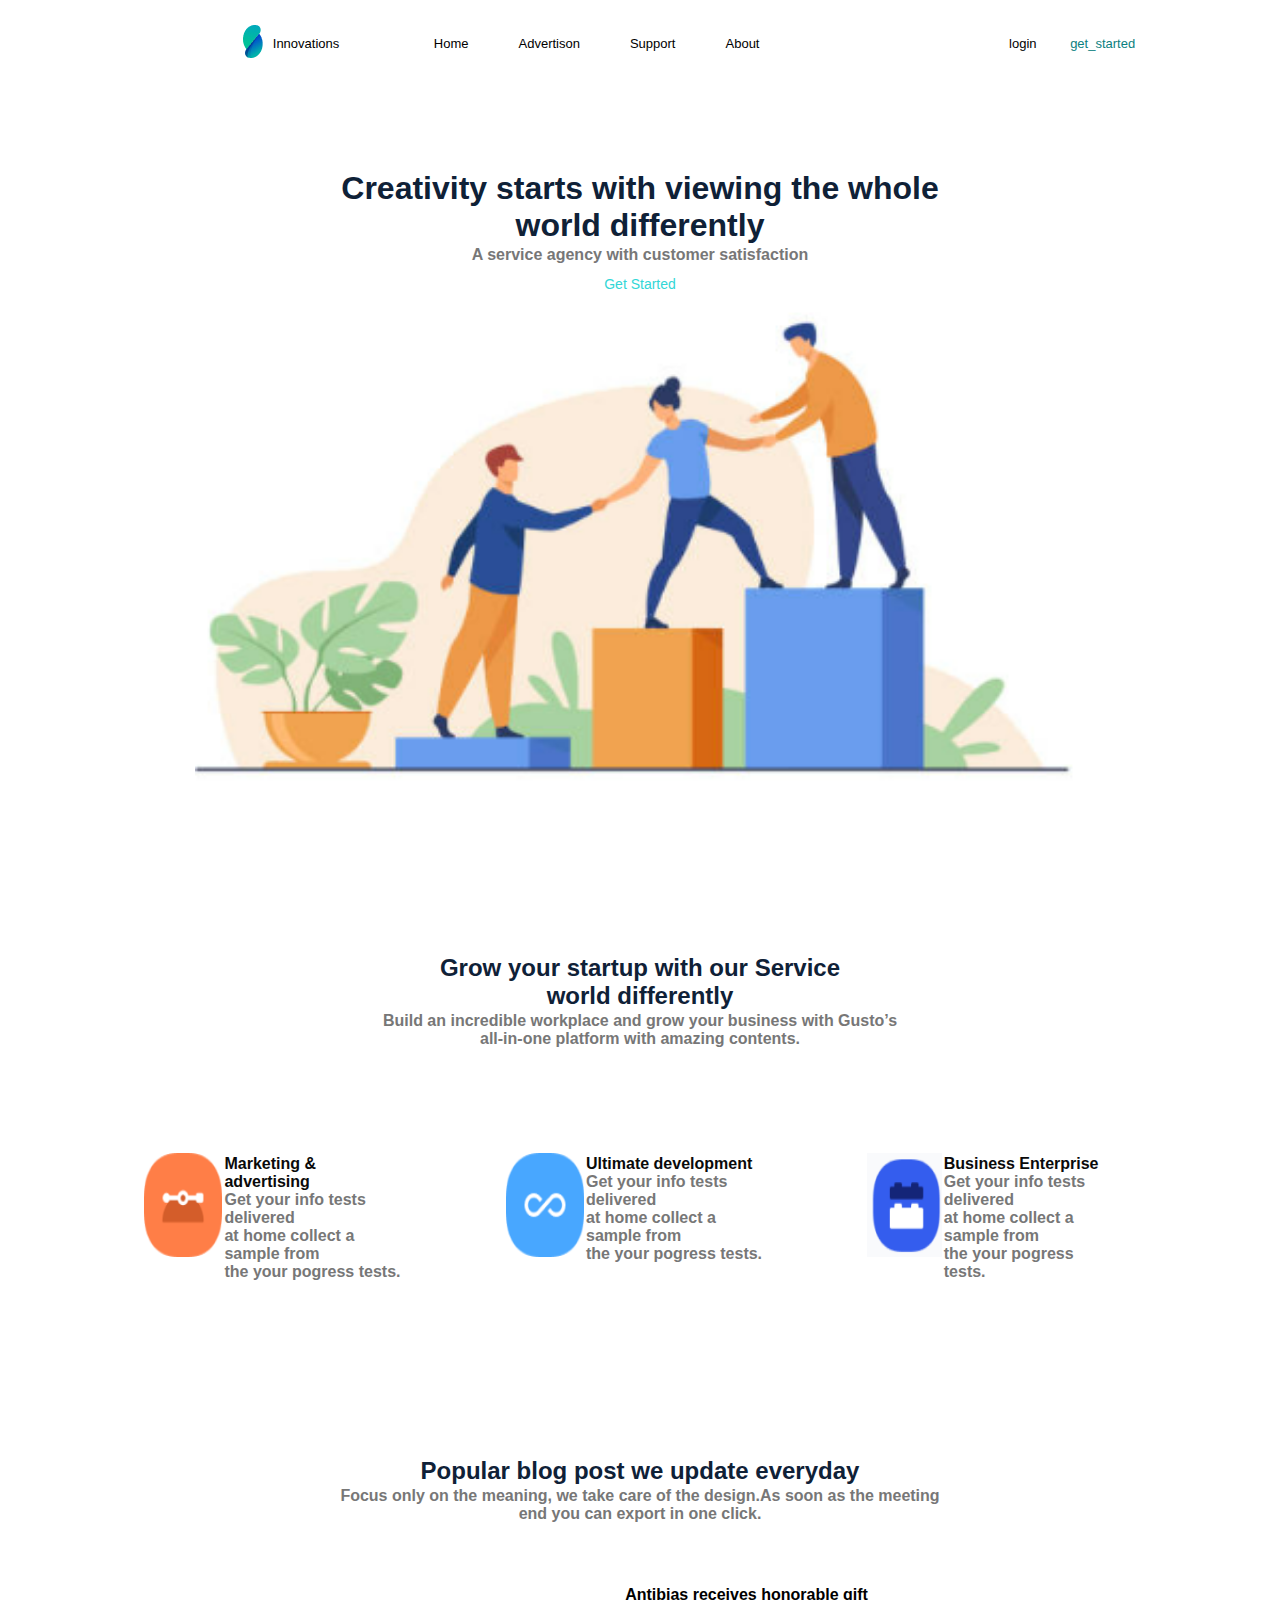
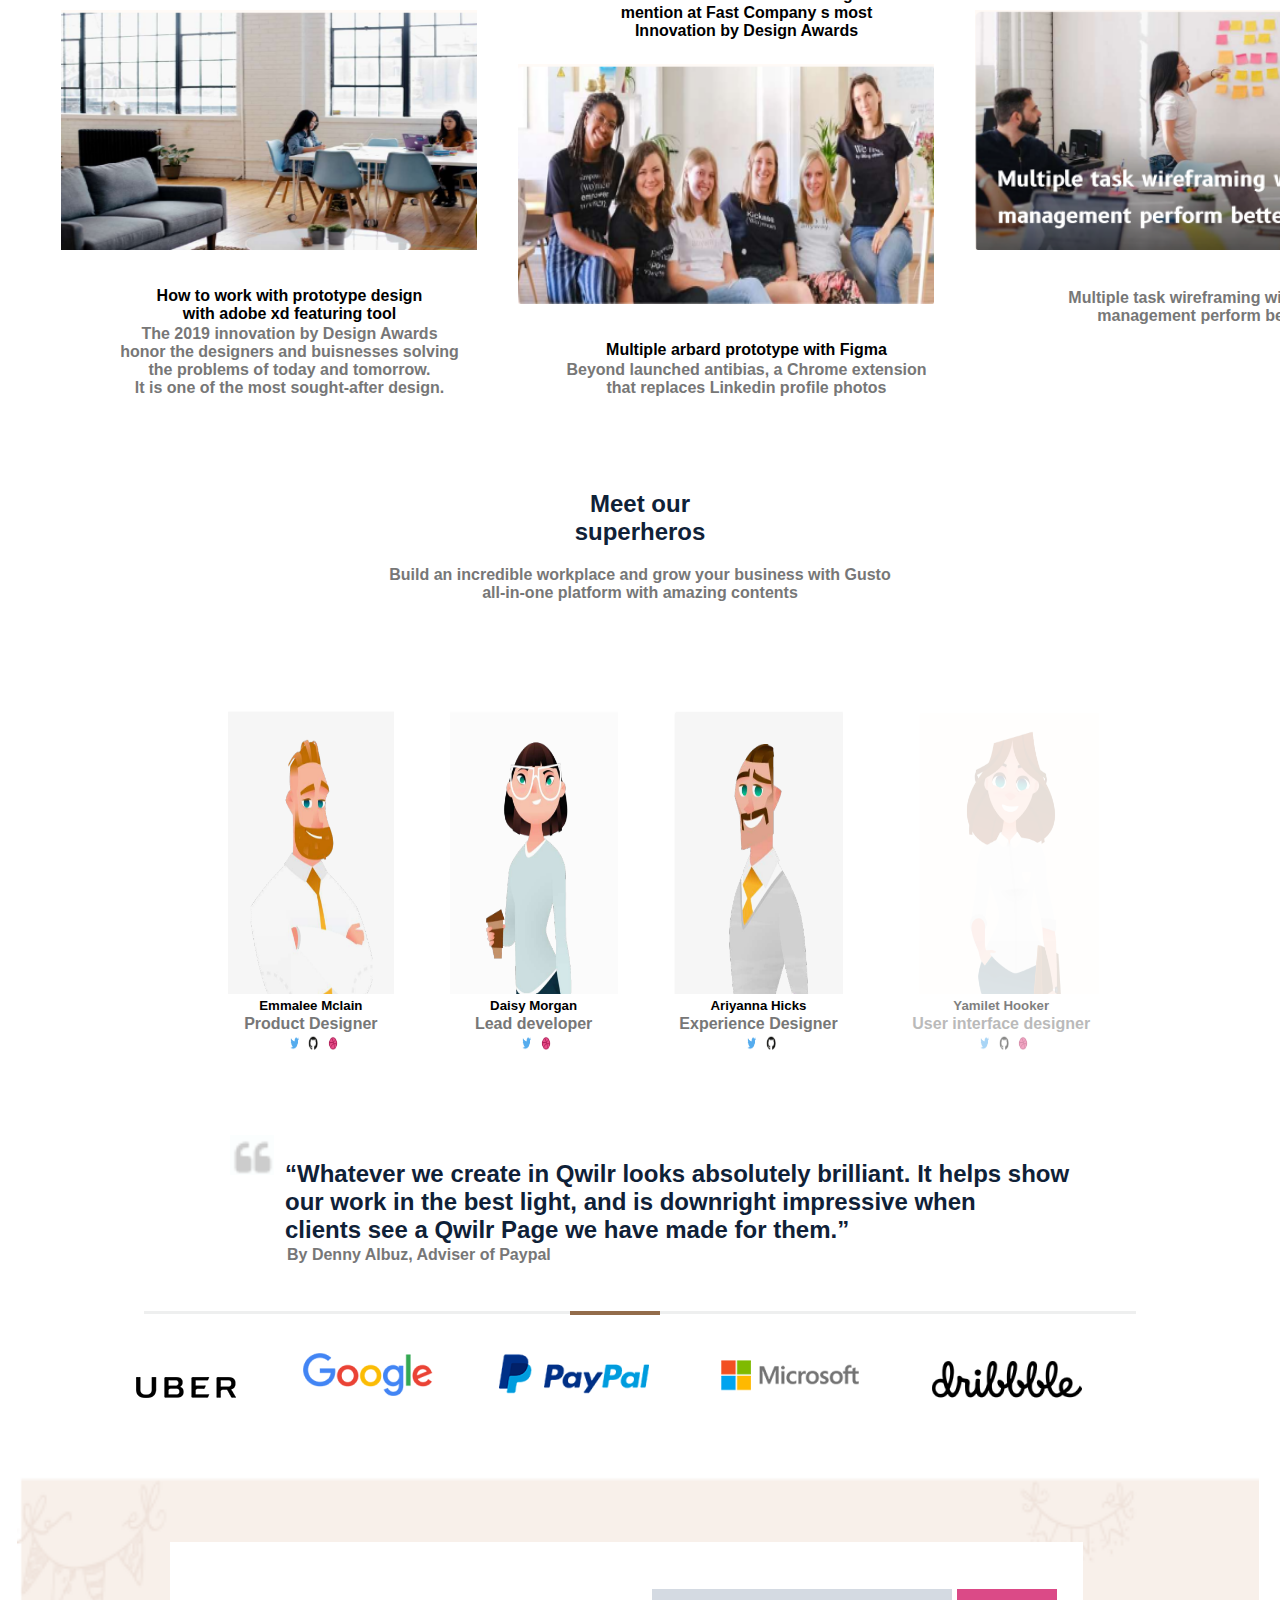
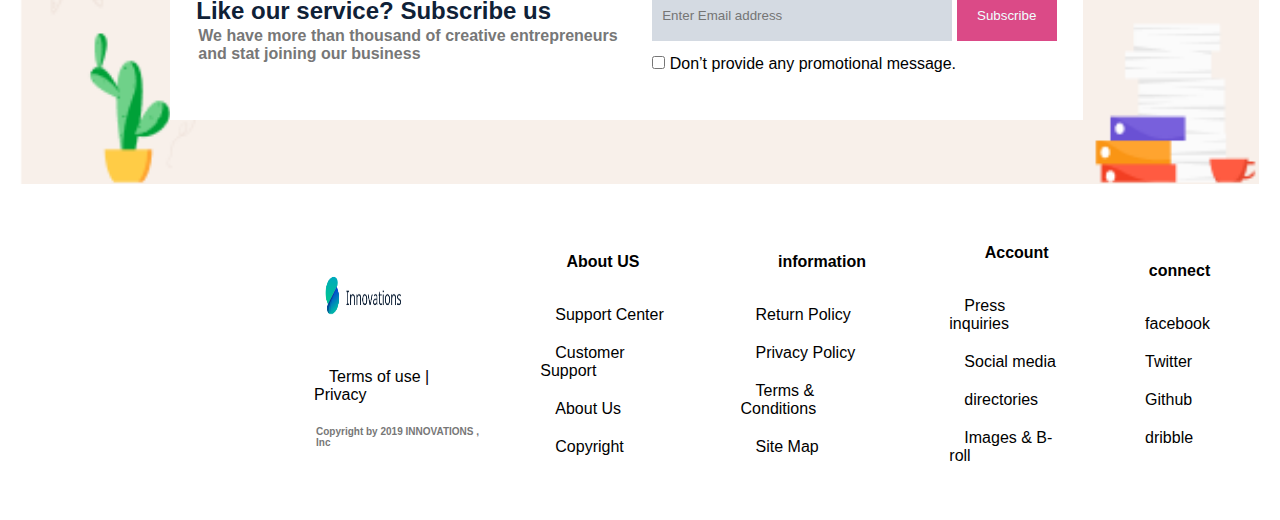
==== commit f8b0d453: "correction des function" ====
--- a/index.html
+++ b/index.html
@@ -265,7 +265,7 @@
             </div>
         </div>
     </section>
-    <script src="js/index.js"></script>
+    <script src="index.js"></script>
     <script src="js.js"></script>
 
 </body>
--- a/Css.css
+++ b/Css.css
@@ -33,13 +33,11 @@
 
 p {
     font-size: 15px;
-    text-wrap: wrap;
-
 }
 
 .icons {
-    height: 20px;
-    width: 20px;
+    height: 15px;
+    width: 15px;
     padding-left: 5px;
 }
 
@@ -64,6 +62,18 @@
 .nav-icon {
     display: none;
 }
+.logo-nav-laptop{
+display: none;
+}
+.logo-nav{
+    display: flex;
+    align-items: center;
+    gap: 10px;
+}
+
+#close {
+    display: none;
+}
 
 #navbar ul {
     display: flex;
@@ -71,6 +81,10 @@
     align-items: center;
     list-style: none;
     margin-left: -140px;
+}
+
+.icon-open {
+    display: none;
 }
 
 li {
@@ -111,15 +125,16 @@
 .content-div-all button {
     padding: 10px;
     font-size: 14px;
-    background-color: #0A8080;
+    background-color: white;
+    color: #32d7d7;
     border: none;
     border-radius: 4px;
 }
 
 /*services all pages*/
 .home-services-logo {
-    height: 100%;
-    width: 40%;
+    height: 80%;
+    width: 30%;
 }
 
 .home-services {
@@ -177,47 +192,69 @@
     width: 88%;
 }
 
-.services-advtion {
-    display: flex;
-    flex-direction: row;
-    padding-left: 55px;
-    margin: 16px;
-}
-
 .services-p {
-    border: 1px solid black;
+    border: 0.1px solid black;
     border-radius: 10px;
     background: #FFFFFF;
-    padding: 29px;
-    margin: 30px;
+    padding: 10px;
+    margin: 1px 24px 7px 26px;
 }
 
 .services-h3 {
     text-align: center;
+    box-shadow: 10px 10px darkcyan;
+}
+
+#services1 {
+    text-align: center;
+    display: flex;
+    flex-direction: column;
+    align-items: center;
+}
+
+.services-advtion {
+    display: flex;
+    flex-direction: row;
+    justify-content: space-between;
+    margin-top: 8%;
 }
 
 .tiwtiwa {
-    height: 30px;
-    width: 24px;
-
-}
-
-#service1 {
-    display: flex;
-    flex-direction: column;
-    justify-content: start;
-    align-items: start;
-    padding: 10px;
-}
-
-#right-review {
-    height: 287px;
-    width: 234px;
-    background: #f7f8f8;
-    border: 1px solid black;
-    border-radius: 20px;
-    padding: 74px 43px 114px 52px;
-    margin: 40px;
+    height: 30%;
+    width: 50%;
+    border: 4px solid darkseagreen;
+
+}
+
+.cart-review {
+    display: flex;
+    height: 30%;
+    width: 25%;
+    background: #f8d1c178;
+    padding: 18px;
+    flex-direction: column;
+    justify-content: space-around;
+    gap: 37px;
+    align-items: center;
+    box-shadow: 20px 20px 20px darkseagreen;
+}/*pop up*/
+.modal{
+    background-color: #bbbbbb;
+    opacity: 0;
+    position: fixed;
+    top: 0%;
+    right: 0%;
+    left: 0%;
+    bottom: 0%;
+    transition: all 01s ease-in-out;
+    z-index: -1;
+    display: flex;
+    align-items: center;
+    justify-content: center;
+}
+.modal.open{
+    opacity: 1;
+    z-index: 999;
 }
 
 /*     about      */
@@ -260,7 +297,8 @@
     text-align: center;
     padding: 30px;
 }
-.hero-button{
+
+.hero-button {
     height: 60px;
     width: 60px;
     border-radius: 50%;
@@ -268,6 +306,7 @@
     margin-top: 5%;
     cursor: pointer;
 }
+
 .fa-sharp .fa-regular {
     font-weight: 900;
 }
@@ -299,7 +338,8 @@
 }
 
 .faq {
-    margin-top: 10%;
+    margin-top: 5%;
+    padding-left: 9%;
 }
 
 details>summary {
@@ -320,8 +360,6 @@
     font-size: large;
     box-shadow: 1px 1px 2px #c4e6f7;
 }
-
-
 
 /*    index    */
 
@@ -505,15 +543,31 @@
     border: 1px solid black;
     border-radius: 0.3em;
 }
-.contact-input-top{
-    
-        display: flex;
-        flex-direction: column;
-        justify-content: center;
-        gap: 15px;
-        align-items: center;
-     
-    
+
+.contact-input-top {
+
+    display: flex;
+    flex-direction: column;
+    justify-content: center;
+    gap: 15px;
+    align-items: center;
+
+
+}
+.form-span{
+    display: none;
+}
+.form-span-first{
+    display: none;
+}
+.form-span-last{
+    display: none;
+}
+.form-span-email{
+    display: none;
+}
+.form-span-textera{
+    display: none;
 }
 
 .contact-body .contact-buttn {
@@ -547,6 +601,16 @@
     margin-top: 0px;
 }
 
+/*advertison*/
+#button {
+    background: none;
+    color: #32d7d7;
+    cursor: pointer;
+    border: none;
+}
+
+
+
 
 @media (max-width:967px) {
 
@@ -554,18 +618,50 @@
         background: #F9EEE4;
     }
 
-    .nav-icon {
-        display: inline;
-    }
-
     .visiter {
         position: none;
     }
 
-    .nav-middle,
-    .nav-right {
+    #header {
+        display: flex;
+    justify-content: space-around;
+    align-items: start;
+    background-color: #c0ddf7;
+    padding: 23px;
+    }
+
+    #navbar {
         display: none;
-    }
+    flex-direction: column;
+    font-size: large;
+    padding: 6rem 0rem 6rem 0rem;
+    background: #c0ddf7;
+    margin: 40px 21px;
+    }
+
+    #navbar ul {
+        display: flex;
+        flex-direction: column;
+        align-items: center;
+        list-style: none;
+        margin-left: 1px;
+    }
+
+    .logo-nav {
+        display: none;
+        align-items: center;
+        gap: 10px;
+    }
+    .logo-nav-laptop{
+        display: flex;
+        align-items: center;
+        gap: 10px;
+        }
+
+    .icon-open {
+        display: inline;
+    }
+
 
     h6 {
         color: #777;
@@ -614,6 +710,14 @@
     #home-form {
         display: none
     }
+    .comapany-logos-home {
+        text-align: center;
+        padding: 20px;
+        display: flex;
+        flex-direction: column;
+        align-items: center;
+        overflow-x: auto;
+    }
 
     #main-supp {
 
@@ -626,11 +730,10 @@
     .content-div-all {
         display: flex;
         flex-direction: column;
+        background-color: #ffffff;
         align-items: center;
-        text-align: center;
-        padding: 41px;
-        background: #ffffff;
-        margin-bottom: 25px;
+        padding: 50px;
+        margin: 39px 0px;
     }
 
     .services {
@@ -650,6 +753,9 @@
         height: 90%;
         width: 90%;
     }
+    .campany-logos{
+        overflow-x: auto;
+    }
 
     #content2 {
         background-color: #ffffff;
@@ -680,7 +786,8 @@
     .img-hero-about {
         display: flex;
         justify-content: space-evenly;
-        padding: 0px 0px 110px 1px;    }
+        padding: 0px 0px 110px 1px;
+    }
 
     #section-befor-faq {
         display: block;
@@ -733,7 +840,7 @@
         width: 30%;
         display: flex;
         flex-direction: column-reverse;
-        margin-left: 41%;
+        margin-left: 33%;
     }
 
     .footerul {
@@ -744,7 +851,6 @@
         margin: 0%;
         background-color: #ffffff;
         border-radius: 6px;
-        height: 559px;
         width: 100%;
         margin-top: 1em;
         display: flex;
@@ -775,7 +881,14 @@
     .contact-body {
         padding-left: 0em;
     }
-
+.c-div-all{
+    display: flex;
+    flex-direction: column;
+    background-color: #ffffff;
+    align-items: center;
+    padding: 50px;
+    margin: 39px 0px;
+}
     .contact-div {
         display: flex;
         background-color: #ffffff;
@@ -794,10 +907,11 @@
 
     .contact-body .input-contact {
         height: 55px;
-    padding: 10px;
-    width: 70%;
-    margin-top: 18px;
-    }
+        padding: 10px;
+        width: 70%;
+        margin-top: 18px;
+    }
+
     #input-contcat {
         margin-top: 4%;
         margin-left: 0%;
@@ -818,13 +932,15 @@
         border-radius: 4px;
         color: white;
     }
-    .contact-input-top{
+
+    .contact-input-top {
         display: flex;
         flex-direction: column;
         justify-content: center;
         align-items: center;
         gap: 10px;
     }
+
     #services {
         display: flex;
         align-items: center;
@@ -833,4 +949,19 @@
         height: 100%;
         width: 100%;
     }
+
+    .cart-review {
+        display: flex;
+        flex-direction: column;
+        width: 90%;
+        margin-top: 18px;
+        margin-left: 21px;
+    }
+
+    .services-advtion {
+        display: flex;
+        flex-direction: column;
+        justify-content: space-between;
+        margin-top: 8%;
+    }
 }